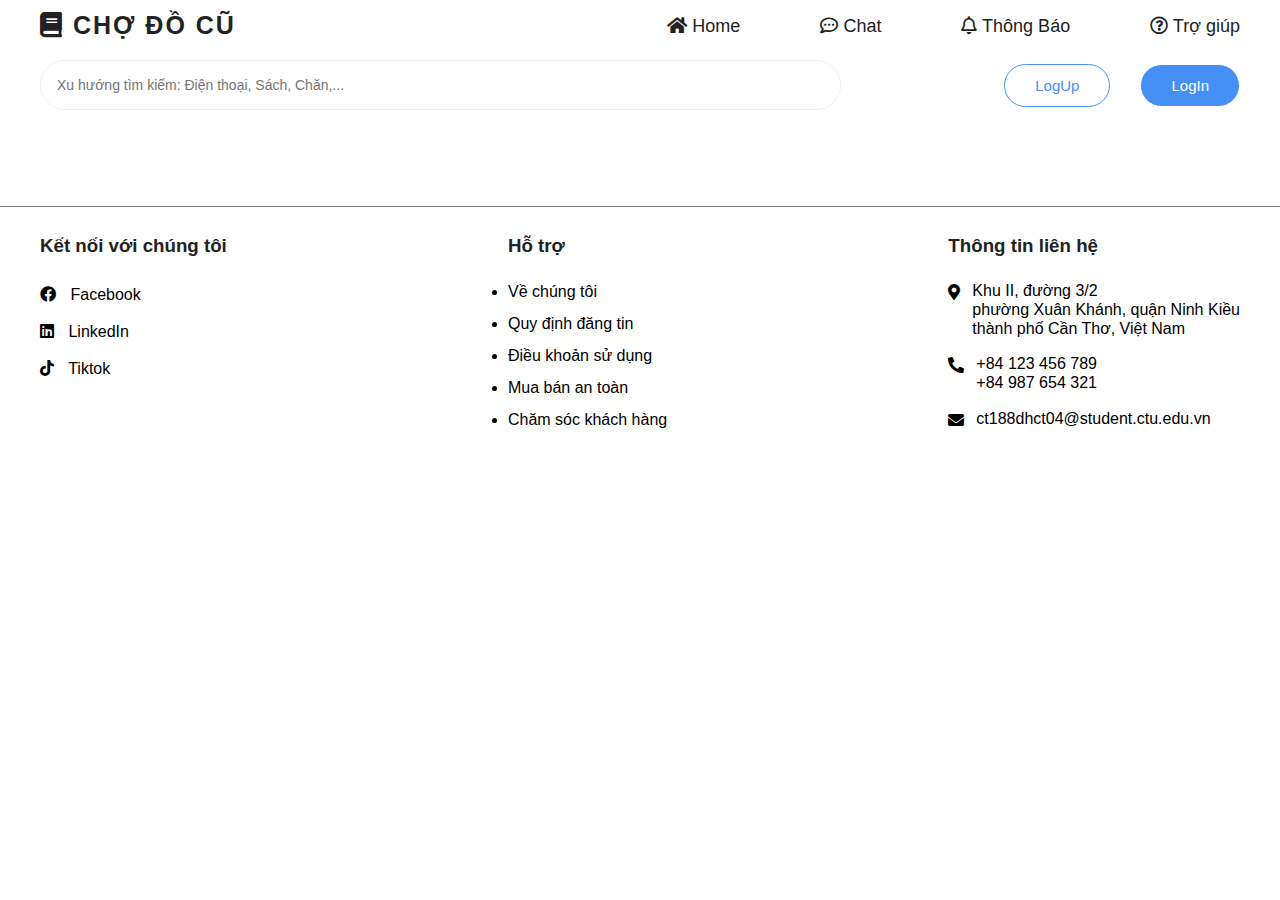
==== chitietsanpham.html @ 9e8935d1 "form dang nhap" ====
<!DOCTYPE html>
<html lang="en">
  <head>
    <meta charset="UTF-8" />
    <meta http-equiv="X-UA-Compatible" content="IE=edge" />
    <meta name="viewport" content="width=device-width, initial-scale=1.0" />
    <link rel="stylesheet" href="./css/home.css" />
    <link rel="stylesheet" href="./css/chitietsanpham.css" />
    <link rel="stylesheet" href="./css/variable.css" />
    <link rel="stylesheet" href="./css/grid.css" />
    <link rel="stylesheet" href="./css/responsive.css" />
    <link
      rel="stylesheet"
      href="https://cdnjs.cloudflare.com/ajax/libs/font-awesome/5.15.1/css/all.min.css"
    />
    <link rel="preconnect" href="https://fonts.googleapis.com" />
    <link rel="preconnect" href="https://fonts.gstatic.com" crossorigin />
    <link
      href="https://fonts.googleapis.com/css2?family=Grand+Hotel&display=swap"
      rel="stylesheet"
    />
    <title>Chợ đồ cũ</title>
  </head>
  <body>
    <header class="header">
      <div class="container">
        <div class="header__container">
          <!-- NAVBAR -->
          <div class="header__navbar">
            <div class="logo">
              <a href="#" class="logo-link">
                <span>
                  <i class="fas fa-book"></i>
                  CHỢ ĐỒ CŨ
                </span>
              </a>
            </div>

            <ul class="navbar__list">
              <li class="navbar__item">
                <a href="#" class="navbar__item-link">
                  <i class="fas fa-home"></i>
                  Home
                </a>
              </li>
              <li class="navbar__item">
                <a href="#" class="navbar__item-link">
                  <i class="far fa-comment-dots"></i>
                  Chat
                </a>
              </li>
              <li class="navbar__item">
                <a href="#" class="navbar__item-link">
                  <i class="far fa-bell"></i>
                  Thông Báo
                </a>
              </li>
              <li class="navbar__item">
                <a href="#" class="navbar__item-link">
                  <i class="far fa-question-circle"></i>
                  Trợ giúp
                </a>
              </li>
            </ul>
          </div>

          <!--  SEARCH  -->
          <div class="header__search">
            <div class="search-wrapper">
              <input
                class="search-input"
                type="text"
                placeholder="Xu hướng tìm kiếm: Điện thoại, Sách, Chăn,..."
              />

              <div class="search-content">
                <i class="fas fa-search"></i>
                <p></p>
              </div>
              <div class="search-icon">
                <i class="fas fa-search"></i>
                <span>Tìm kiếm</span>
              </div>
            </div>

            <div class="log-in">
              <div class="logo-mobile">
                <a href="#" class="logo-link logo-link-mobile">
                  <span>
                    <i class="fas fa-book"></i>
                    CHỢ <br />
                    ĐỒ CŨ
                  </span>
                </a>
              </div>
              <div class="search-btn-mobile">
                <i class="fas fa-search"></i>
              </div>
              <a href="#" class="sign-up">LogUp</a>
              <a href="#" class="sign-in">LogIn</a>
            </div>
          </div>
        </div>
      </div>
    </header>

    <div class="main">
      <div class="container">
        <div class="main__container">
          <div class="details">
            <div class="details-img">
              <img src="./img/asus3.jpg" alt="" />
            </div>
            <div class="details-infor">
              <div class="details-name"></div>
            </div>
          </div>
        </div>
      </div>
    </div>

    <footer class="footer">
      <div class="container">
        <div class="footer-container">
          <div class="footer-follow">
            <h3>Kết nối với chúng tôi</h3>
            <ul class="follow-list">
              <li class="follow-item">
                <i class="fab fa-facebook"></i>
                <span class="follow-item-span">Facebook</span>
              </li>
              <li class="follow-item">
                <i class="fab fa-linkedin"></i>
                <span class="follow-item-span">LinkedIn</span>
              </li>
              <li class="follow-item">
                <i class="fab fa-tiktok"></i>
                <span class="follow-item-span">Tiktok</span>
              </li>
            </ul>
          </div>

          <div class="footer-support">
            <h3>Hỗ trợ</h3>
            <ul class="support-list">
              <li class="support-item">Về chúng tôi</li>
              <li class="support-item">Quy định đăng tin</li>
              <li class="support-item">Điều khoản sử dụng</li>
              <li class="support-item">Mua bán an toàn</li>
              <li class="support-item">Chăm sóc khách hàng</li>
            </ul>
          </div>

          <div class="footer-contact">
            <h3>Thông tin liên hệ</h3>
            <div class="contact-address">
              <i class="contact-icon fas fa-map-marker-alt"></i>
              <p>
                Khu II, đường 3/2 <br />
                phường Xuân Khánh, quận Ninh Kiều <br />
                thành phố Cần Thơ, Việt Nam
              </p>
            </div>
            <div class="contact-phone">
              <i class="contact-icon fas fa-phone-alt"></i>
              <p>
                +84 123 456 789<br />
                +84 987 654 321
              </p>
            </div>
            <div class="contact-mail">
              <i class="contact-icon fas fa-envelope"></i>
              <p>ct188dhct04@student.ctu.edu.vn</p>
            </div>
          </div>
        </div>
      </div>
    </footer>
  </body>
  <script src="./js/main.js" type="text/javascript"></script>
</html>
---- css/home.css ----
/* global */
* {
  box-sizing: inherit;
}

html {
  box-sizing: border-box;
  font-family: "Lato", sans-serif;
  scroll-behavior: smooth;
}

body {
  margin: 0px;
  line-height: 1;
  font-size: 16px;
  font-family: "Lato", sans-serif;
}

.container {
  width: 1200px;
  max-width: 100%;
  margin: 0 auto;
}

ul {
  list-style: none;
  padding-left: 0;
  margin: 0;
}

a {
  text-decoration: none;
}

p {
  margin: 0;
}

/* HEADER */
.header {
  box-shadow: 0 4px 12px 0 rgb(0 0 0 / 5%) s;
}

.header__navbar {
  display: flex;
  align-items: center;
}

.logo {
  flex: 1;
  display: flex;
  justify-content: flex-start;
  align-items: center;
  padding: 10px 0;
}

.logo-link {
  color: var(--text-color);
  font-size: 25px;
  font-weight: 600;
  line-height: 1.2;
  /* font-family: "Grand Hotel", cursive; */
}

.logo-link span {
  letter-spacing: 2px;
  width: 100%;
}

.navbar__list {
  flex: 3;
  display: flex;
  justify-content: flex-end;
  align-content: center;
  gap: 0 80px;
}

.navbar__item {
  font-size: 18px;
  font-weight: 300;
  padding: 12px 0;
  color: var(--text-color);
}

.navbar__item-link {
  /* color: var(--white-color); */
  color: var(--text-color);
}

.navbar__item:nth-child(3) {
  position: relative;
}

.navbar__item:nth-child(3):hover .home-cart-list {
  display: block;
}
/* giỏ hàng */
.home-cart-list {
  position: absolute;
  top: 100%;
  right: 0;
  z-index: 2;
  background-color: var(--white-color);
  border-top: 1px solid rgba(0, 0, 0, 0.1);
  border-radius: 2px;
  box-shadow: rgba(0, 0, 0, 0.5) 0px 2px 2px;
  width: 450px;
  height: fit-content;
  max-height: 300px;
  display: none;
  transform-origin: calc(100% - 20px) top;
  animation: growth2 ease-in 0.3s;
  overflow-y: auto;
}

.home-cart-item {
  display: flex;
  padding: 6px 12px;
  height: 70px;
}

.home-cart-img {
  width: 45px;
  height: 45px;
  object-fit: contain;
  border: 1px solid rgba(0, 0, 0, 0.2);
}

.home-cart-infor {
  flex: 1;
  display: flex;
  justify-content: space-between;
  align-items: center;
}

.home-cart-name {
  font-size: 14px;
  font-weight: 400;
  line-height: 20px;
  padding: 4px 8px 0 12px;
  margin-bottom: auto;
  display: -webkit-box;
  overflow: hidden;
  text-overflow: ellipsis;
  -webkit-line-clamp: 2;
  -webkit-box-orient: vertical;
}

.home-cart-wrap {
  display: flex;
  flex-direction: column;
}

.home-cart-price {
  font-size: 14px;
  font-weight: 400;
  color: #ee4d2d;
}

.home-cart-delete {
  margin-top: 8px;
  font-size: 12px;
  background-color: #ccc;
  padding: 4px;
  border-radius: 100rem;
  width: 30px;
  align-self: flex-end;
}

.header__search {
  display: flex;
  align-items: center;
  padding: 10px 0;
}

.search-wrapper {
  position: relative;
  flex: 2;
  display: flex;
  align-items: center;
  background-color: var(--white-color);
  border-radius: 100rem;
  height: 50px;
  border: 1px solid #eee;
}

.search-input {
  flex: 1;
  height: 100%;
  font-size: 14px;
  border: none;
  border-radius: 100rem;
  outline: none;
  padding: 0 16px;
  color: var(--text-color);
}

.search-input:focus {
  border: 1px solid #ee4e2e;
}

.search-icon {
  width: 110px;
  padding: 10px;
  margin-right: 6px;
  text-align: center;
  background-color: var(--search-color);
  color: var(--white-color);
  border-radius: 100rem;
  display: none;
}

.search-icon:hover {
  cursor: pointer;
}

.logo-mobile {
  margin-right: auto;
  display: none;
}

.logo-link-mobile {
  font-size: 18px;
}

.search-btn-mobile {
  /*MOBILE*/
  font-size: 20px;
  padding: 0 12px;
  height: 40px;
  color: var(--gray-color);
  border-radius: 8px;
  display: flex;
  justify-content: center;
  align-items: center;
  display: none;
}

.search-content {
  position: absolute;
  top: calc(100% + 10px);
  left: 0;
  height: 80%;
  width: 100%;
  border-radius: 100rem;
  border: 1px solid rgb(0 0 0 / 9%);
  background-color: var(--white-color);
  color: rgba(0, 0, 0, 0.54);
  display: flex;
  align-items: center;
  padding-left: 12px;
  animation: growth linear 0.1s;
  display: none;
}

.search-content-mobile {
  height: 80%;
  width: 100%;
  border-radius: 100rem;
  border: 1px solid rgb(0 0 0 / 9%);
  background-color: var(--white-color);
  color: rgba(0, 0, 0, 0.54);
  display: flex;
  align-items: center;
  padding-left: 12px;
  animation: growth linear 0.1s;
}

.search-content i {
  padding-right: 12px;
}

.search-content p {
  font-size: 15px;
  line-height: 30px;
  display: -webkit-box;
  -webkit-line-clamp: 1;
  -webkit-box-orient: vertical;
  overflow: hidden;
  text-overflow: ellipsis;
  word-break: break-all;
}

.log-in {
  flex: 1;
  display: flex;
  justify-content: flex-end;
  align-items: center;
  gap: 0 30px;
  font-size: 15px;
  font-weight: 500;
}

.sign-in {
  padding: 13px 30px;
  border-radius: 100rem;
  color: var(--white-color);
  background-color: #458ff6;
  border: 1px solid;
  box-shadow: 1px 1px 2px rgba(255, 255, 255, 0.438);
}

.sign-up {
  color: #458ff6;
  background-color: var(--white-color);
  border: 1px solid;
  padding: 13px 30px;
  border-radius: 100rem;
  box-shadow: 1px 1px 2px rgba(255, 255, 255, 0.438);
}

/* MAIN */
.main {
  padding-top: 35px;
}

.category-list {
  list-style: none;
  display: grid;
  grid-template-columns: repeat(8, 1fr);
  gap: 0 40px;
  margin-bottom: 20px;
}

.category-item {
  background-color: #f0f4f7;
  border-radius: 10px;
}

.category-item-link {
  display: flex;
  flex-direction: column;
  justify-content: space-around;
  align-items: center;
}

.category-item-icon {
  font-size: 30px;
  display: block;
  margin-bottom: 25px;
  padding-top: 20px;
  color: #9ba7bb;
}

.category-item-name {
  color: var(--gray-darkest-color);
  padding-bottom: 20px;
  text-align: center;
}

.category-item:hover {
  background-color: #5457d3;
}

.category-item-link:hover .category-item-icon,
.category-item-link:hover .category-item-name {
  color: var(--white-color);
  transition: 0.05s linear;
}

.product-item {
  display: flex;
  flex-direction: column;
  color: var(--text-color);
  margin-bottom: 20px;
  padding: 12px 0;
  -webkit-tap-highlight-color: transparent;
  transition: transform linear 0.2s;
}

.product-item:hover {
  box-shadow: 0 1px 7px 0 rgba(0 0 0 / 30%);
  transform: translateY(-5px);
}

.product-img {
  width: 100%;
  height: 213px;
  object-fit: cover;
  border-radius: 14px;
}

.product-content {
  flex: 1;
  display: flex;
  flex-direction: column;
  margin-top: 20px;
}

.product-name {
  margin-bottom: 16px;
  line-height: 1.5;
  display: -webkit-box;
  -webkit-box-orient: vertical;
  -webkit-line-clamp: 3;
  overflow: hidden;
  white-space: wrap;
  text-overflow: ellipsis;
}

.product-price {
  font-size: 20px;
  color: var(--primary-color);
  font-weight: 600;
  margin: auto 0 12px;
}

.product-location {
  font-size: 12px;
  color: var(--gray-color);
  margin-bottom: 16px;
}

.product-location i {
  margin-right: 2px;
}

.product-buy {
  padding: 8px 0;
  width: 130px;
  border: none;
  outline: none;
  background-color: #ee4e2e;
  border-radius: 2px;
  cursor: pointer;
}

.main-pagination {
  margin-top: 35px;
  display: flex;
  justify-content: center;
  align-items: center;
  gap: 0 50px;
}

.pagination-link {
  color: var(--gray-darkest-color);
  padding: 8px 20px;
  font-size: 18px;
}

.pagination-link--active {
  background-color: #4cb050;
  color: var(--white-color);
}

/* FOOTER */
.footer {
  margin-top: 35px;
  padding: 30px 0 50px;
  border-top: 1px solid #00000080;
}

.footer-container {
  display: flex;
  justify-content: space-between;
}

.footer-container h3 {
  color: var(--text-color);
  margin: 0 0 20px 0;
}

.follow-item {
  padding: 10px 0;
  width: fit-content;
  user-select: none;
}

.follow-item:hover .follow-item-span {
  color: #ee4d2d;
  cursor: pointer;
  -webkit-tap-highlight-color: transparent;
}

.follow-item i {
  padding-right: 10px;
}

.support-item {
  padding: 8px 0;
  list-style: disc;
}

.contact-icon {
  padding-right: 12px;
}

.contact-address,
.contact-phone,
.contact-mail {
  padding: 8px 0;
  display: flex;
}

.contact-address p,
.contact-phone p,
.contact-mail p {
  line-height: 1.2;
  transform: translateY(-3px);
}
---- css/variable.css ----
:root {
  --white-color: #fff;
  --text-color: #222;
  --gray-color: #707070;
  --gray-darkest-color: #202336;
  --primary-color: #fb8f1d;
  --search-color: #22c58b;
}

@keyframes growth {
  from {
    opacity: 0;
    top: 90%;
  }

  to {
    opacity: 1;
    top: calc(100% + 10px);
  }
}

@keyframes growth2 {
  from {
    opacity: 0;
    transform: scale(0);
  }

  to {
    opacity: 1;
    transform: scale(1);
  }
}
---- css/responsive.css ----
/* PC */
@media (min-width: 1024px) and (max-width: 1239px) {
  /* home */
  .container {
    width: 984px;
    max-width: 100%;
    margin: 0 auto;
  }
}

/* TABLET  */
@media (min-width: 740px) and (max-width: 1023px) {
  /* home */
  body {
    font-size: 14px;
  }

  .container {
    width: 694px;
    max-width: 100%;
    margin: 0 auto;
  }

  .logo-link span {
    font-size: 20px;
  }

  .navbar__list {
    gap: 0 30px;
  }

  .navbar__item {
    font-size: 16px;
  }

  .sign-in {
    font-size: 12px;
    padding: 10px 20px;
  }

  .sign-up {
    font-size: 12px;
    padding: 10px 20px;
  }

  .main {
    padding-top: 0;
  }

  .category-list {
    display: none;
  }

  .product-img {
    height: 167px;
  }

  .main-pagination {
    gap: 0 20px;
  }

  /* danh mục */
  .menu {
    width: 100%;
    border: 1px solid rgb(0, 0, 0, 0.1);
  }

  .menu-name {
    display: none;
  }

  .menu-list {
    display: flex;
    justify-content: space-evenly;
  }

  .product-result {
    padding-top: 30px;
  }

  /* giỏ hàng */
  .note-list {
    margin-bottom: 12px;
    gap: 0 39px;
  }

  .note-item {
    font-size: 16px;
  }

  .cart-item {
    height: 95px;
  }

  .cart-img {
    width: 70px;
    height: 70px;
  }

  .cart-name {
    padding-top: 22px;
    font-size: 14px;
  }

  .cart-price,
  .cart-sum-price,
  .cart-delete,
  .cart-quanlity {
    font-size: 15px;
  }

  .cart-change,
  .cart-quanlity {
    height: 25px;
    width: 30px;
  }

  .footer {
    margin-top: 28px;
  }

  .footer.cart {
    margin-bottom: 40px;
  }
}

/*  MOBILE  */
@media (max-width: 739px) {
  /* home */
  .main {
    padding: 0 8px;
  }

  .header__container {
    padding: 0 12px;
  }

  .logo {
    display: none;
  }

  .logo-mobile {
    display: block;
  }

  .navbar__list {
    position: fixed;
    bottom: 0;
    right: 0;
    left: 0;
    background-color: var(--white-color);
    gap: 10px;
    box-shadow: 0 0 4px 0px rgb(0 0 0 / 50%);
  }

  .navbar__item {
    flex: 1;
    height: 50px;
    padding: 0;
  }

  .navbar__item:nth-child(2) {
    display: none;
  }

  .navbar__item-link {
    display: flex;
    flex-direction: column;
    justify-content: center;
    align-items: center;
    font-size: 15px;
    height: 100%;
    -webkit-tap-highlight-color: transparent;
  }

  .search-wrapper {
    display: none;
  }

  .category-list {
    display: none;
  }

  .header-bars {
    display: block;
  }

  .search-btn-mobile {
    display: flex;
  }

  .sign-in {
    padding: 12px 15px;
    border-radius: 5px;
  }

  .sign-up {
    display: none;
  }

  .product-img {
    height: 271px;
  }

  .main-pagination {
    display: none;
  }

  .footer {
    margin-bottom: 53px;
    padding-bottom: 15px;
  }

  .footer-container {
    flex-direction: column;
    padding: 0 20px;
    gap: 20px 0;
  }

  .footer-container h3 {
    margin-bottom: 8px;
  }

  .support-item {
    list-style: none;
  }

  /* danh mục */
  .menu {
    width: 100%;
    border: 1px solid rgb(0, 0, 0, 0.1);
  }

  .menu-name {
    display: none;
  }

  .menu-list {
    display: flex;
    justify-content: space-evenly;
  }

  .product-result {
    padding-top: 15px;
  }

  .product-list {
    padding: 0 8px;
  }

  /* giỏ hàng */
  .note-list {
    display: none;
  }

  .cart-title-mobile {
    text-align: center;
    padding: 12px 0 20px 0;
  }

  .cart-title-mobile span {
    font-size: 20px;
    font-weight: bold;
    color: var(--gray-darkest-color);
  }

  .cart-item {
    flex-direction: column;
    padding: 0;
  }

  .cart-img {
    width: 60px;
    height: 60px;
  }

  .cart-name {
    padding-top: 12px;
    font-size: 14px;
  }

  .cart-content {
    width: 100%;
  }

  .cart-price,
  .cart-sum-price,
  .cart-delete {
    font-size: 14px;
  }

  .cart-change,
  .cart-quanlity {
    height: 25px;
    width: 30px;
  }

  .cart-delete {
    display: none;
  }

  .cart-total {
    padding: 0 20px;
    height: 90px;
    text-align: center;
  }

  .cart-total-title {
    display: block;
    margin-bottom: 8px;
  }

  .footer.cart {
    margin-bottom: 85px;
  }
}
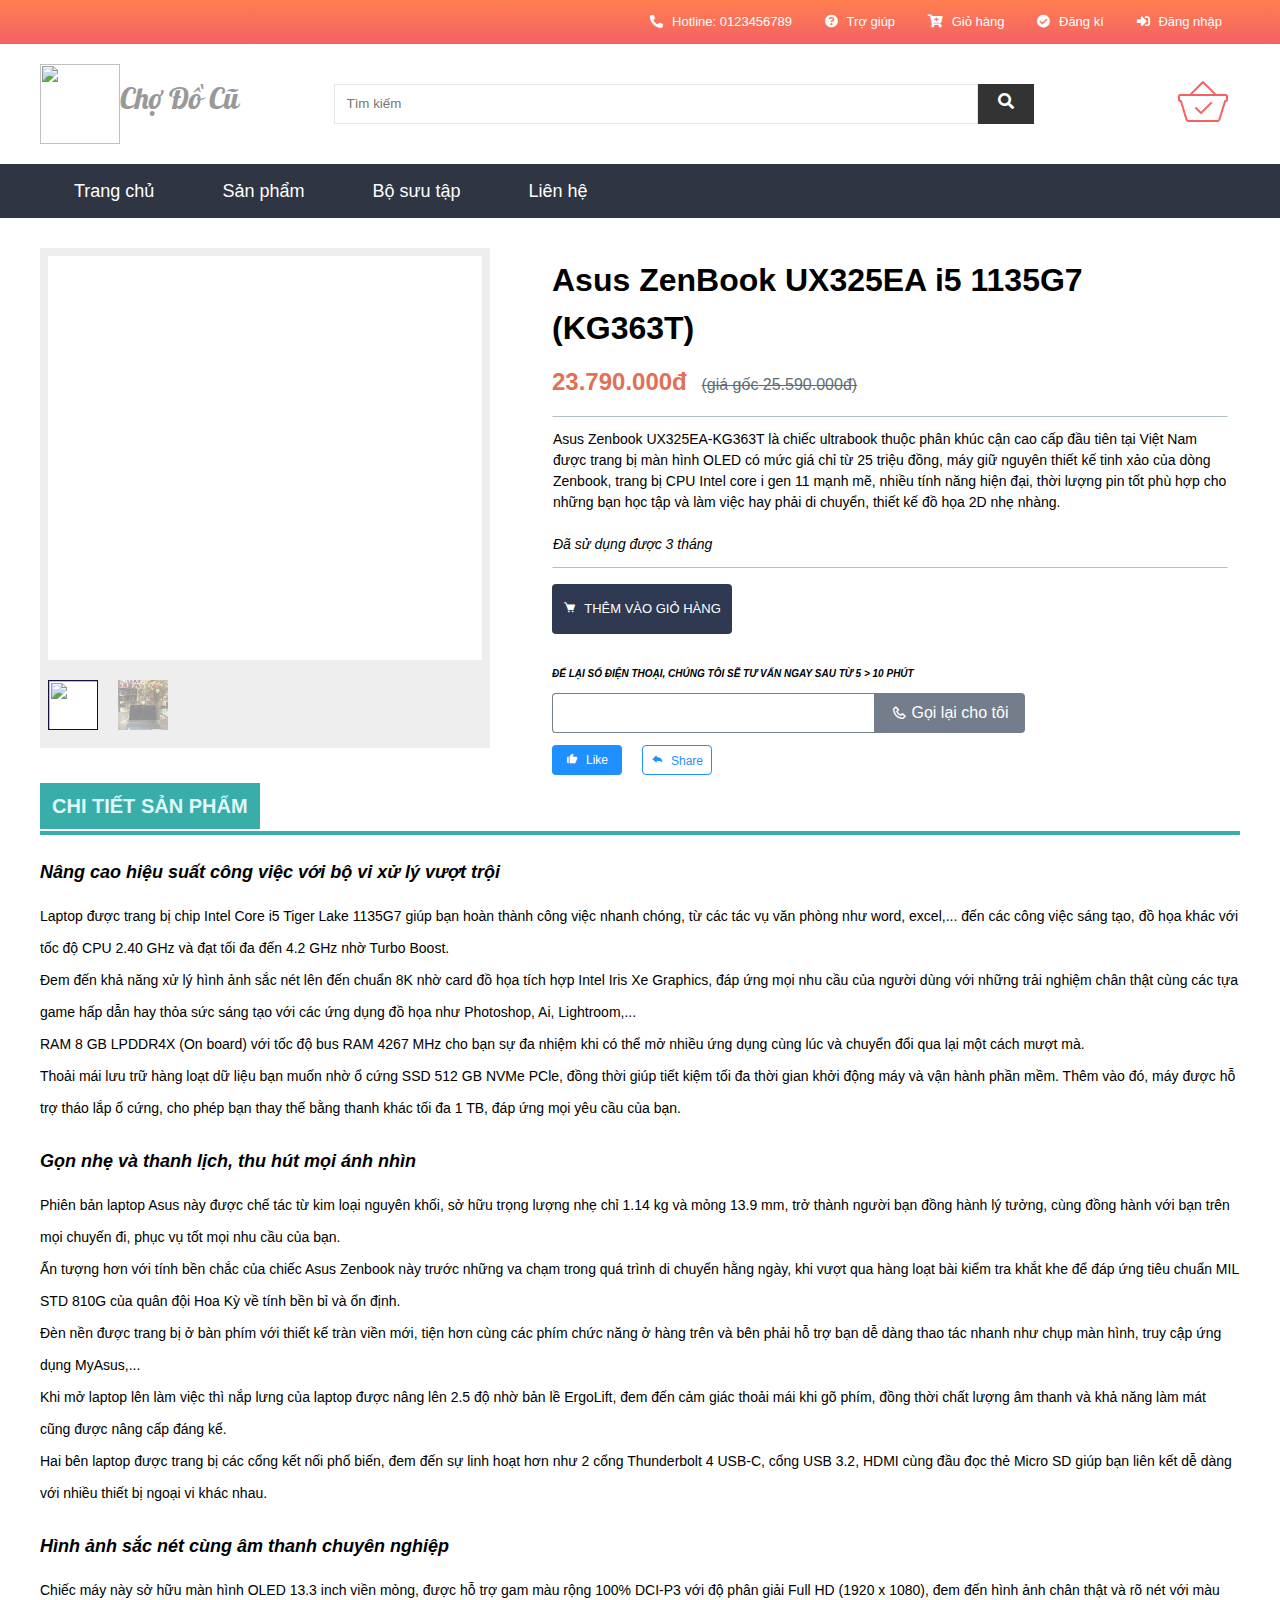
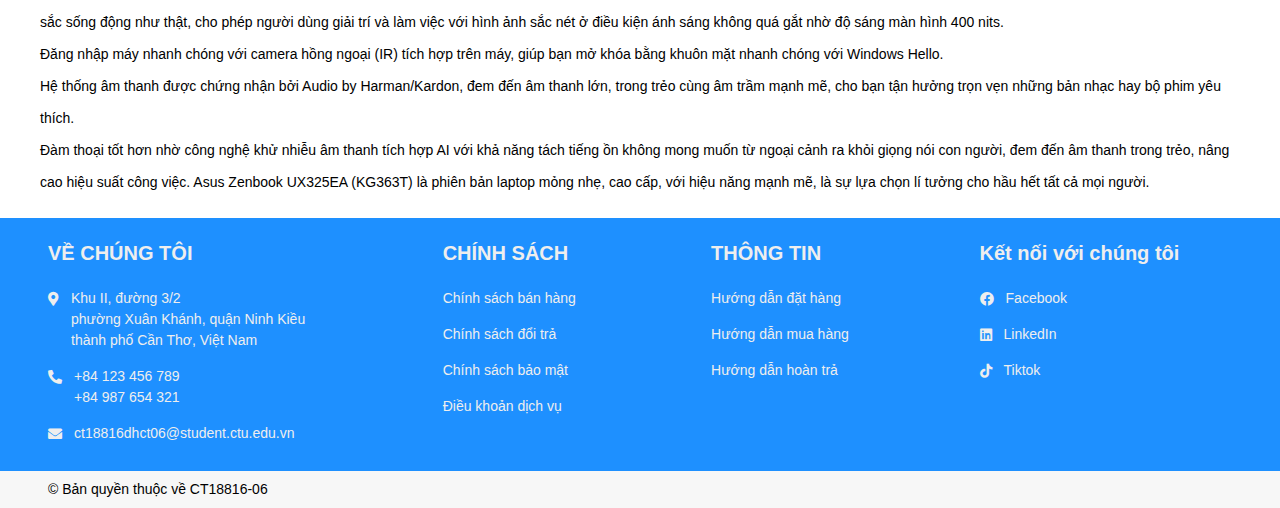
==== commit 5f3a6492: "update" ====
--- a/chitietsanpham.html
+++ b/chitietsanpham.html
@@ -1,181 +1,379 @@
 <!DOCTYPE html>
 <html lang="en">
-  <head>
-    <meta charset="UTF-8" />
-    <meta http-equiv="X-UA-Compatible" content="IE=edge" />
-    <meta name="viewport" content="width=device-width, initial-scale=1.0" />
-    <link rel="stylesheet" href="./css/home.css" />
-    <link rel="stylesheet" href="./css/chitietsanpham.css" />
-    <link rel="stylesheet" href="./css/variable.css" />
-    <link rel="stylesheet" href="./css/grid.css" />
-    <link rel="stylesheet" href="./css/responsive.css" />
-    <link
-      rel="stylesheet"
-      href="https://cdnjs.cloudflare.com/ajax/libs/font-awesome/5.15.1/css/all.min.css"
-    />
-    <link rel="preconnect" href="https://fonts.googleapis.com" />
-    <link rel="preconnect" href="https://fonts.gstatic.com" crossorigin />
-    <link
-      href="https://fonts.googleapis.com/css2?family=Grand+Hotel&display=swap"
-      rel="stylesheet"
-    />
-    <title>Chợ đồ cũ</title>
-  </head>
-  <body>
-    <header class="header">
-      <div class="container">
-        <div class="header__container">
-          <!-- NAVBAR -->
-          <div class="header__navbar">
-            <div class="logo">
-              <a href="#" class="logo-link">
-                <span>
-                  <i class="fas fa-book"></i>
-                  CHỢ ĐỒ CŨ
-                </span>
-              </a>
+    <head>
+        <meta charset="UTF-8" />
+        <meta http-equiv="X-UA-Compatible" content="IE=edge" />
+        <meta name="viewport" content="width=device-width, initial-scale=1.0" />
+        <!-- font -->
+        <link
+            rel="stylesheet"
+            href="https://cdnjs.cloudflare.com/ajax/libs/font-awesome/5.15.1/css/all.min.css"
+        />
+        <link rel="preconnect" href="https://fonts.googleapis.com" />
+        <link rel="preconnect" href="https://fonts.gstatic.com" crossorigin />
+        <link rel="preconnect" href="https://fonts.googleapis.com" />
+        <link rel="preconnect" href="https://fonts.gstatic.com" crossorigin />
+        <link
+            href="https://unpkg.com/boxicons@2.1.1/css/boxicons.min.css"
+            rel="stylesheet"
+        />
+        <link
+            href="https://fonts.googleapis.com/css2?family=Lobster&display=swap"
+            rel="stylesheet"
+        />
+
+        <link rel="stylesheet" href="./css/home.css" />
+        <link rel="stylesheet" href="./css/chitietsanpham.css" />
+        <link rel="stylesheet" href="./css/variable.css" />
+        <link rel="stylesheet" href="./css/responsive.css" />
+        <title>HOME</title>
+    </head>
+    <body>
+        <div class="app">
+            <div class="dropdowns">
+                <div class="dropdow-overlay"></div>
+
+                <div class="dropdow-body">
+                    <div class="dropdowns-form">
+                        <i class="far fa-user"></i>
+                        <div>
+                            <a href="./dangnhap.html">Đăng nhập</a>
+                            <a href="./dangki.html">Đăng kí</a>
+                        </div>
+                    </div>
+                    <div class="dropdowns-list">
+                        <a href="./home.html" class="dropdowns-item"
+                            >Trang chủ</a
+                        >
+                        <a href="#!" class="dropdowns-item">Sản phẩm</a>
+                        <a href="#!" class="dropdowns-item">Bộ sưu tập</a>
+                        <a href="#footer_id" class="dropdowns-item">Liên hệ</a>
+                    </div>
+
+                    <div class="dropdowns-footer">
+                        <div class="dropdowns-footer-item">
+                            <i class="fas fa-phone"></i>
+                            <span>Gọi điện</span>
+                        </div>
+                        <div class="dropdowns-footer-item">
+                            <i class="fab fa-facebook-messenger"></i>
+                            <span>Nhắn tin</span>
+                        </div>
+                    </div>
+                </div>
             </div>
 
-            <ul class="navbar__list">
-              <li class="navbar__item">
-                <a href="#" class="navbar__item-link">
-                  <i class="fas fa-home"></i>
-                  Home
-                </a>
-              </li>
-              <li class="navbar__item">
-                <a href="#" class="navbar__item-link">
-                  <i class="far fa-comment-dots"></i>
-                  Chat
-                </a>
-              </li>
-              <li class="navbar__item">
-                <a href="#" class="navbar__item-link">
-                  <i class="far fa-bell"></i>
-                  Thông Báo
-                </a>
-              </li>
-              <li class="navbar__item">
-                <a href="#" class="navbar__item-link">
-                  <i class="far fa-question-circle"></i>
-                  Trợ giúp
-                </a>
-              </li>
-            </ul>
-          </div>
-
-          <!--  SEARCH  -->
-          <div class="header__search">
-            <div class="search-wrapper">
-              <input
-                class="search-input"
-                type="text"
-                placeholder="Xu hướng tìm kiếm: Điện thoại, Sách, Chăn,..."
-              />
-
-              <div class="search-content">
-                <i class="fas fa-search"></i>
-                <p></p>
-              </div>
-              <div class="search-icon">
-                <i class="fas fa-search"></i>
-                <span>Tìm kiếm</span>
-              </div>
+            <header class="header">
+                <div class="navbar">
+                    <div class="container">
+                        <div class="menu-mobile-icon">
+                            <span></span>
+                            <span></span>
+                            <span></span>
+                        </div>
+                        <div class="navbar-content">
+                            <a href="" class="navbar-item">
+                                <i class="fas fa-phone-alt"></i>
+                                <span> Hotline: 0123456789 </span>
+                            </a>
+                            <a href="" class="navbar-item">
+                                <i class="fas fa-question-circle"></i>
+                                <span>Trợ giúp</span>
+                            </a>
+                            <a href="./giohang.html" class="navbar-item">
+                                <i class="fas fa-cart-plus"></i>
+                                <span>Giỏ hàng</span>
+                            </a>
+                            <a href="./dangki.html" class="navbar-item">
+                                <i class="fas fa-check-circle"></i>
+                                <span>Đăng kí</span>
+                            </a>
+                            <a href="./dangnhap.html" class="navbar-item">
+                                <i class="fas fa-sign-in-alt"></i>
+                                <span>Đăng nhập</span>
+                            </a>
+                        </div>
+                    </div>
+                </div>
+                <div class="container">
+                    <div class="search">
+                        <a href="home.html" class="logo">
+                            <img src="./img/logo.jpg" alt="" />
+                            <span>Chợ Đồ Cũ</span>
+                        </a>
+                        <div class="search-content">
+                            <input type="text" placeholder="Tìm kiếm" />
+                            <a href="home.html" class="search-icon">
+                                <i class="fas fa-search"></i>
+                            </a>
+                        </div>
+                        <a href="./giohang.html" class="cart"> </a>
+                    </div>
+                </div>
+            </header>
+
+            <div class="main">
+                <div class="main-header">
+                    <div class="container">
+                        <div class="main-header-list">
+                            <a href="./home.html" class="main-header-item"
+                                >Trang chủ</a
+                            >
+                            <a href="#" class="main-header-item">Sản phẩm </a>
+                            <a href="#" class="main-header-item">Bộ sưu tập</a>
+                            <a href="#footer_id" class="main-header-item"
+                                >Liên hệ</a
+                            >
+                        </div>
+                    </div>
+                </div>
+
+                <div class="container">
+                    <div class="card">
+                        <div class="img">
+                            <div class="img-main"></div>
+                            <div class="img-bottom">
+                                <img
+                                    class="bor-op"
+                                    src="./img/asus1.jpg"
+                                    alt=""
+                                />
+                                <img src="./img/chitiet.jpg" alt="" />
+                            </div>
+                        </div>
+
+                        <div class="content">
+                            <h2 class="title">
+                                Asus ZenBook UX325EA i5 1135G7 (KG363T)
+                            </h2>
+                            <span class="price"
+                                >23.790.000đ
+                                <span>(giá gốc 25.590.000đ)</span>
+                            </span>
+                            <p class="in4">
+                                Asus Zenbook UX325EA-KG363T là chiếc ultrabook
+                                thuộc phân khúc cận cao cấp đầu tiên tại Việt
+                                Nam được trang bị màn hình OLED có mức giá chỉ
+                                từ 25 triệu đồng, máy giữ nguyên thiết kế tinh
+                                xảo của dòng Zenbook, trang bị CPU Intel core i
+                                gen 11 mạnh mẽ, nhiều tính năng hiện đại, thời
+                                lượng pin tốt phù hợp cho những bạn học tập và
+                                làm việc hay phải di chuyển, thiết kế đồ họa 2D
+                                nhẹ nhàng. <br />
+                                <br /><i> Đã sử dụng được 3 tháng</i>
+                            </p>
+                            <button class="buy">
+                                <i class="bx bxs-cart"></i>
+                                Thêm vào giỏ hàng
+                            </button>
+                            <span class="contact-paragraph"
+                                >ĐỂ LẠI SỐ ĐIỆN THOẠI, CHÚNG TÔI SẼ TƯ VẤN NGAY
+                                SAU TỪ 5 > 10 PHÚT</span
+                            >
+                            <div class="phone">
+                                <input type="text" />
+                                <div>
+                                    <i class="bx bx-phone"></i>Gọi lại cho tôi
+                                </div>
+                            </div>
+                            <div class="like-share">
+                                <div class="like">
+                                    <i class="bx bxs-like"></i>Like
+                                </div>
+                                <div class="share">
+                                    <i class="bx bxs-share"></i>Share
+                                </div>
+                            </div>
+                        </div>
+                    </div>
+
+                    <div class="detail">
+                        <div class="detail-title">
+                            <h1>CHI TIẾT SẢN PHẨM</h1>
+                        </div>
+                        <div class="detail-content">
+                            <span
+                                >Nâng cao hiệu suất công việc với bộ vi xử lý
+                                vượt trội</span
+                            >
+                            <p>
+                                Laptop được trang bị chip Intel Core i5 Tiger
+                                Lake 1135G7 giúp bạn hoàn thành công việc nhanh
+                                chóng, từ các tác vụ văn phòng như word,
+                                excel,... đến các công việc sáng tạo, đồ họa
+                                khác với tốc độ CPU 2.40 GHz và đạt tối đa đến
+                                4.2 GHz nhờ Turbo Boost. <br />
+                                Đem đến khả năng xử lý hình ảnh sắc nét lên đến
+                                chuẩn 8K nhờ card đồ họa tích hợp Intel Iris Xe
+                                Graphics, đáp ứng mọi nhu cầu của người dùng với
+                                những trải nghiệm chân thật cùng các tựa game
+                                hấp dẫn hay thỏa sức sáng tạo với các ứng dụng
+                                đồ họa như Photoshop, Ai, Lightroom,... <br />
+                                RAM 8 GB LPDDR4X (On board) với tốc độ bus RAM
+                                4267 MHz cho bạn sự đa nhiệm khi có thể mở nhiều
+                                ứng dụng cùng lúc và chuyển đổi qua lại một cách
+                                mượt mà. <br />
+                                Thoải mái lưu trữ hàng loạt dữ liệu bạn muốn nhờ
+                                ổ cứng SSD 512 GB NVMe PCle, đồng thời giúp tiết
+                                kiệm tối đa thời gian khởi động máy và vận hành
+                                phần mềm. Thêm vào đó, máy được hỗ trợ tháo lắp
+                                ổ cứng, cho phép bạn thay thế bằng thanh khác
+                                tối đa 1 TB, đáp ứng mọi yêu cầu của bạn.
+                            </p>
+                        </div>
+                        <div class="detail-content">
+                            <span
+                                >Gọn nhẹ và thanh lịch, thu hút mọi ánh
+                                nhìn</span
+                            >
+                            <p>
+                                Phiên bản laptop Asus này được chế tác từ kim
+                                loại nguyên khối, sở hữu trọng lượng nhẹ chỉ
+                                1.14 kg và mỏng 13.9 mm, trở thành người bạn
+                                đồng hành lý tưởng, cùng đồng hành với bạn trên
+                                mọi chuyến đi, phục vụ tốt mọi nhu cầu của bạn.
+                                <br />
+                                Ấn tượng hơn với tính bền chắc của chiếc Asus
+                                Zenbook này trước những va chạm trong quá trình
+                                di chuyển hằng ngày, khi vượt qua hàng loạt bài
+                                kiểm tra khắt khe để đáp ứng tiêu chuẩn MIL STD
+                                810G của quân đội Hoa Kỳ về tính bền bỉ và ổn
+                                định. <br />
+                                Đèn nền được trang bị ở bàn phím với thiết kế
+                                tràn viền mới, tiện hơn cùng các phím chức năng
+                                ở hàng trên và bên phải hỗ trợ bạn dễ dàng thao
+                                tác nhanh như chụp màn hình, truy cập ứng dụng
+                                MyAsus,... <br />
+                                Khi mở laptop lên làm việc thì nắp lưng của
+                                laptop được nâng lên 2.5 độ nhờ bản lề ErgoLift,
+                                đem đến cảm giác thoải mái khi gõ phím, đồng
+                                thời chất lượng âm thanh và khả năng làm mát
+                                cũng được nâng cấp đáng kể. <br />
+                                Hai bên laptop được trang bị các cổng kết nối
+                                phổ biến, đem đến sự linh hoạt hơn như 2 cổng
+                                Thunderbolt 4 USB-C, cổng USB 3.2, HDMI cùng đầu
+                                đọc thẻ Micro SD giúp bạn liên kết dễ dàng với
+                                nhiều thiết bị ngoại vi khác nhau.
+                            </p>
+                        </div>
+                        <div class="detail-content">
+                            <span
+                                >Hình ảnh sắc nét cùng âm thanh chuyên
+                                nghiệp</span
+                            >
+                            <p>
+                                Chiếc máy này sở hữu màn hình OLED 13.3 inch
+                                viền mỏng, được hỗ trợ gam màu rộng 100% DCI-P3
+                                với độ phân giải Full HD (1920 x 1080), đem đến
+                                hình ảnh chân thật và rõ nét với màu sắc sống
+                                động như thật, cho phép người dùng giải trí và
+                                làm việc với hình ảnh sắc nét ở điều kiện ánh
+                                sáng không quá gắt nhờ độ sáng màn hình 400
+                                nits. <br />
+                                Đăng nhập máy nhanh chóng với camera hồng ngoại
+                                (IR) tích hợp trên máy, giúp bạn mở khóa bằng
+                                khuôn mặt nhanh chóng với Windows Hello. <br />
+                                Hệ thống âm thanh được chứng nhận bởi Audio by
+                                Harman/Kardon, đem đến âm thanh lớn, trong trẻo
+                                cùng âm trầm mạnh mẽ, cho bạn tận hưởng trọn vẹn
+                                những bản nhạc hay bộ phim yêu thích.<br />
+                                Đàm thoại tốt hơn nhờ công nghệ khử nhiễu âm
+                                thanh tích hợp AI với khả năng tách tiếng ồn
+                                không mong muốn từ ngoại cảnh ra khỏi giọng nói
+                                con người, đem đến âm thanh trong trẻo, nâng cao
+                                hiệu suất công việc. Asus Zenbook UX325EA
+                                (KG363T) là phiên bản laptop mỏng nhẹ, cao cấp,
+                                với hiệu năng mạnh mẽ, là sự lựa chọn lí tưởng
+                                cho hầu hết tất cả mọi người.   
+                            </p>
+                        </div>
+                    </div>
+                </div>
             </div>
 
-            <div class="log-in">
-              <div class="logo-mobile">
-                <a href="#" class="logo-link logo-link-mobile">
-                  <span>
-                    <i class="fas fa-book"></i>
-                    CHỢ <br />
-                    ĐỒ CŨ
-                  </span>
-                </a>
-              </div>
-              <div class="search-btn-mobile">
-                <i class="fas fa-search"></i>
-              </div>
-              <a href="#" class="sign-up">LogUp</a>
-              <a href="#" class="sign-in">LogIn</a>
+            <footer class="footer" id="footer_id">
+                <div class="container">
+                    <div class="footer-wrap">
+                        <div class="footer-main">
+                            <h1 class="footer-heading">VỀ CHÚNG TÔI</h1>
+                            <div class="footer-content">
+                                <i class="fas fa-map-marker-alt"></i>
+                                <p>
+                                    Khu II, đường 3/2 <br />
+                                    phường Xuân Khánh, quận Ninh Kiều <br />
+                                    thành phố Cần Thơ, Việt Nam
+                                </p>
+                            </div>
+                            <div class="footer-content">
+                                <i class="fas fa-phone-alt"></i>
+                                <p>
+                                    +84 123 456 789<br />
+                                    +84 987 654 321
+                                </p>
+                            </div>
+                            <div class="footer-content">
+                                <i class="fas fa-envelope"></i>
+                                <p>ct18816dhct06@student.ctu.edu.vn</p>
+                            </div>
+                        </div>
+                        <div class="footer-main">
+                            <h1 class="footer-heading">CHÍNH SÁCH</h1>
+                            <div class="footer-content">
+                                <p>Chính sách bán hàng</p>
+                            </div>
+                            <div class="footer-content">
+                                <p>Chính sách đổi trả</p>
+                            </div>
+                            <div class="footer-content">
+                                <p>Chính sách bảo mật</p>
+                            </div>
+                            <div class="footer-content">
+                                <p>Điều khoản dịch vụ</p>
+                            </div>
+                        </div>
+                        <div class="footer-main">
+                            <h1 class="footer-heading">THÔNG TIN</h1>
+                            <div class="footer-content">
+                                <p>Hướng dẫn đặt hàng</p>
+                            </div>
+                            <div class="footer-content">
+                                <p>Hướng dẫn mua hàng</p>
+                            </div>
+                            <div class="footer-content">
+                                <p>Hướng dẫn hoàn trả</p>
+                            </div>
+                        </div>
+                        <div class="footer-main">
+                            <h1 class="footer-heading">
+                                Kết nối với chúng tôi
+                            </h1>
+                            <div class="footer-content">
+                                <i class="footer-icon-4 fab fa-facebook"></i>
+                                <p>Facebook</p>
+                            </div>
+                            <div class="footer-content">
+                                <i class="footer-icon-4 fab fa-linkedin"></i>
+                                <p>LinkedIn</p>
+                            </div>
+                            <div class="footer-content">
+                                <i class="footer-icon-4 fab fa-tiktok"></i>
+                                <p>Tiktok</p>
+                            </div>
+                        </div>
+                    </div>
+                </div>
+            </footer>
+
+            <div class="note">
+                <div class="container">
+                    <p>© Bản quyền thuộc về CT18816-06</p>
+                </div>
             </div>
-          </div>
         </div>
-      </div>
-    </header>
-
-    <div class="main">
-      <div class="container">
-        <div class="main__container">
-          <div class="details">
-            <div class="details-img">
-              <img src="./img/asus3.jpg" alt="" />
-            </div>
-            <div class="details-infor">
-              <div class="details-name"></div>
-            </div>
-          </div>
-        </div>
-      </div>
-    </div>
-
-    <footer class="footer">
-      <div class="container">
-        <div class="footer-container">
-          <div class="footer-follow">
-            <h3>Kết nối với chúng tôi</h3>
-            <ul class="follow-list">
-              <li class="follow-item">
-                <i class="fab fa-facebook"></i>
-                <span class="follow-item-span">Facebook</span>
-              </li>
-              <li class="follow-item">
-                <i class="fab fa-linkedin"></i>
-                <span class="follow-item-span">LinkedIn</span>
-              </li>
-              <li class="follow-item">
-                <i class="fab fa-tiktok"></i>
-                <span class="follow-item-span">Tiktok</span>
-              </li>
-            </ul>
-          </div>
-
-          <div class="footer-support">
-            <h3>Hỗ trợ</h3>
-            <ul class="support-list">
-              <li class="support-item">Về chúng tôi</li>
-              <li class="support-item">Quy định đăng tin</li>
-              <li class="support-item">Điều khoản sử dụng</li>
-              <li class="support-item">Mua bán an toàn</li>
-              <li class="support-item">Chăm sóc khách hàng</li>
-            </ul>
-          </div>
-
-          <div class="footer-contact">
-            <h3>Thông tin liên hệ</h3>
-            <div class="contact-address">
-              <i class="contact-icon fas fa-map-marker-alt"></i>
-              <p>
-                Khu II, đường 3/2 <br />
-                phường Xuân Khánh, quận Ninh Kiều <br />
-                thành phố Cần Thơ, Việt Nam
-              </p>
-            </div>
-            <div class="contact-phone">
-              <i class="contact-icon fas fa-phone-alt"></i>
-              <p>
-                +84 123 456 789<br />
-                +84 987 654 321
-              </p>
-            </div>
-            <div class="contact-mail">
-              <i class="contact-icon fas fa-envelope"></i>
-              <p>ct188dhct04@student.ctu.edu.vn</p>
-            </div>
-          </div>
-        </div>
-      </div>
-    </footer>
-  </body>
-  <script src="./js/main.js" type="text/javascript"></script>
+        <a class="return-home" href="#">
+            <i class="fa fa-angle-up"></i>
+        </a>
+    </body>
+    <script src="./js/main.js"></script>
+    <script src="./js/chitietsanpham.js"></script>
 </html>
--- a/css/home.css
+++ b/css/home.css
@@ -1,501 +1,611 @@
-/* global */
 * {
-  box-sizing: inherit;
+    box-sizing: border-box;
+}
+
+body {
+    margin: 0;
 }
 
 html {
-  box-sizing: border-box;
-  font-family: "Lato", sans-serif;
-  scroll-behavior: smooth;
-}
-
-body {
-  margin: 0px;
-  line-height: 1;
-  font-size: 16px;
-  font-family: "Lato", sans-serif;
+    font-size: 62.5%;
+    line-height: 1.5;
+    /* font-family: 'Poppins', sans-serif; */
+    font-family: Arial, Helvetica, sans-serif;
+    scroll-behavior: smooth;
+    -webkit-tap-highlight-color: transparent;
 }
 
 .container {
-  width: 1200px;
-  max-width: 100%;
-  margin: 0 auto;
-}
-
-ul {
-  list-style: none;
-  padding-left: 0;
-  margin: 0;
-}
-
-a {
-  text-decoration: none;
-}
-
-p {
-  margin: 0;
+    width: 1200px;
+    max-width: 100%;
+    margin: 0 auto;
 }
 
 /* HEADER */
-.header {
-  box-shadow: 0 4px 12px 0 rgb(0 0 0 / 5%) s;
-}
-
-.header__navbar {
-  display: flex;
-  align-items: center;
-}
-
+/* navbar */
+.navbar {
+    background-image: linear-gradient(#ff7f50, #f46164);
+}
+
+.navbar-content {
+    width: fit-content;
+    margin-left: auto;
+}
+
+.navbar-item {
+    display: inline-block;
+    width: fit-content;
+    padding: 12px;
+    text-decoration: none;
+    transition: background-color 0.25s linear;
+}
+
+.navbar-item:hover {
+    background-color: rgba(0, 0, 0, 0.2);
+    cursor: pointer;
+}
+
+.navbar-item span,
+.navbar-item i {
+    font-size: 1.3rem;
+    color: var(--white-color);
+    padding-right: 6px;
+}
+
+/* search */
+.search {
+    display: flex;
+    justify-content: space-between;
+    align-items: center;
+    padding: 20px 0;
+}
 .logo {
-  flex: 1;
-  display: flex;
-  justify-content: flex-start;
-  align-items: center;
-  padding: 10px 0;
-}
-
-.logo-link {
-  color: var(--text-color);
-  font-size: 25px;
-  font-weight: 600;
-  line-height: 1.2;
-  /* font-family: "Grand Hotel", cursive; */
-}
-
-.logo-link span {
-  letter-spacing: 2px;
-  width: 100%;
-}
-
-.navbar__list {
-  flex: 3;
-  display: flex;
-  justify-content: flex-end;
-  align-content: center;
-  gap: 0 80px;
-}
-
-.navbar__item {
-  font-size: 18px;
-  font-weight: 300;
-  padding: 12px 0;
-  color: var(--text-color);
-}
-
-.navbar__item-link {
-  /* color: var(--white-color); */
-  color: var(--text-color);
-}
-
-.navbar__item:nth-child(3) {
-  position: relative;
-}
-
-.navbar__item:nth-child(3):hover .home-cart-list {
-  display: block;
-}
-/* giỏ hàng */
-.home-cart-list {
-  position: absolute;
-  top: 100%;
-  right: 0;
-  z-index: 2;
-  background-color: var(--white-color);
-  border-top: 1px solid rgba(0, 0, 0, 0.1);
-  border-radius: 2px;
-  box-shadow: rgba(0, 0, 0, 0.5) 0px 2px 2px;
-  width: 450px;
-  height: fit-content;
-  max-height: 300px;
-  display: none;
-  transform-origin: calc(100% - 20px) top;
-  animation: growth2 ease-in 0.3s;
-  overflow-y: auto;
-}
-
-.home-cart-item {
-  display: flex;
-  padding: 6px 12px;
-  height: 70px;
-}
-
-.home-cart-img {
-  width: 45px;
-  height: 45px;
-  object-fit: contain;
-  border: 1px solid rgba(0, 0, 0, 0.2);
-}
-
-.home-cart-infor {
-  flex: 1;
-  display: flex;
-  justify-content: space-between;
-  align-items: center;
-}
-
-.home-cart-name {
-  font-size: 14px;
-  font-weight: 400;
-  line-height: 20px;
-  padding: 4px 8px 0 12px;
-  margin-bottom: auto;
-  display: -webkit-box;
-  overflow: hidden;
-  text-overflow: ellipsis;
-  -webkit-line-clamp: 2;
-  -webkit-box-orient: vertical;
-}
-
-.home-cart-wrap {
-  display: flex;
-  flex-direction: column;
-}
-
-.home-cart-price {
-  font-size: 14px;
-  font-weight: 400;
-  color: #ee4d2d;
-}
-
-.home-cart-delete {
-  margin-top: 8px;
-  font-size: 12px;
-  background-color: #ccc;
-  padding: 4px;
-  border-radius: 100rem;
-  width: 30px;
-  align-self: flex-end;
-}
-
-.header__search {
-  display: flex;
-  align-items: center;
-  padding: 10px 0;
-}
-
-.search-wrapper {
-  position: relative;
-  flex: 2;
-  display: flex;
-  align-items: center;
-  background-color: var(--white-color);
-  border-radius: 100rem;
-  height: 50px;
-  border: 1px solid #eee;
-}
-
-.search-input {
-  flex: 1;
-  height: 100%;
-  font-size: 14px;
-  border: none;
-  border-radius: 100rem;
-  outline: none;
-  padding: 0 16px;
-  color: var(--text-color);
-}
-
-.search-input:focus {
-  border: 1px solid #ee4e2e;
+    display: flex;
+    /* align-items: center; */
+    text-decoration: none;
+}
+.logo img {
+    width: 80px;
+    height: 80px;
+}
+
+.logo span {
+    font-size: 3rem;
+    font-weight: 300;
+    font-family: 'Lobster', cursive;
+    color: #999;
+    margin-top: 12px;
+}
+.search-content {
+    width: 700px;
+    display: flex;
+    align-items: center;
+}
+
+.search-content input {
+    flex: 1;
+    height: 40px;
+    padding: 0;
+    padding-left: 12px;
+    outline: none;
+    border: 1px solid rgba(0, 0, 0, 0.1);
 }
 
 .search-icon {
-  width: 110px;
-  padding: 10px;
-  margin-right: 6px;
-  text-align: center;
-  background-color: var(--search-color);
-  color: var(--white-color);
-  border-radius: 100rem;
-  display: none;
-}
-
-.search-icon:hover {
-  cursor: pointer;
-}
-
-.logo-mobile {
-  margin-right: auto;
-  display: none;
-}
-
-.logo-link-mobile {
-  font-size: 18px;
-}
-
-.search-btn-mobile {
-  /*MOBILE*/
-  font-size: 20px;
-  padding: 0 12px;
-  height: 40px;
-  color: var(--gray-color);
-  border-radius: 8px;
-  display: flex;
-  justify-content: center;
-  align-items: center;
-  display: none;
-}
-
-.search-content {
-  position: absolute;
-  top: calc(100% + 10px);
-  left: 0;
-  height: 80%;
-  width: 100%;
-  border-radius: 100rem;
-  border: 1px solid rgb(0 0 0 / 9%);
-  background-color: var(--white-color);
-  color: rgba(0, 0, 0, 0.54);
-  display: flex;
-  align-items: center;
-  padding-left: 12px;
-  animation: growth linear 0.1s;
-  display: none;
-}
-
-.search-content-mobile {
-  height: 80%;
-  width: 100%;
-  border-radius: 100rem;
-  border: 1px solid rgb(0 0 0 / 9%);
-  background-color: var(--white-color);
-  color: rgba(0, 0, 0, 0.54);
-  display: flex;
-  align-items: center;
-  padding-left: 12px;
-  animation: growth linear 0.1s;
-}
-
-.search-content i {
-  padding-right: 12px;
-}
-
-.search-content p {
-  font-size: 15px;
-  line-height: 30px;
-  display: -webkit-box;
-  -webkit-line-clamp: 1;
-  -webkit-box-orient: vertical;
-  overflow: hidden;
-  text-overflow: ellipsis;
-  word-break: break-all;
-}
-
-.log-in {
-  flex: 1;
-  display: flex;
-  justify-content: flex-end;
-  align-items: center;
-  gap: 0 30px;
-  font-size: 15px;
-  font-weight: 500;
-}
-
-.sign-in {
-  padding: 13px 30px;
-  border-radius: 100rem;
-  color: var(--white-color);
-  background-color: #458ff6;
-  border: 1px solid;
-  box-shadow: 1px 1px 2px rgba(255, 255, 255, 0.438);
-}
-
-.sign-up {
-  color: #458ff6;
-  background-color: var(--white-color);
-  border: 1px solid;
-  padding: 13px 30px;
-  border-radius: 100rem;
-  box-shadow: 1px 1px 2px rgba(255, 255, 255, 0.438);
+    display: inline-block;
+    min-height: 40px;
+    padding: 0 20px;
+    line-height: 4rem;
+    background-color: rgba(0, 0, 0, 0.8);
+}
+
+.search-icon i {
+    font-size: 1.6rem;
+    color: var(--white-color);
+}
+
+.cart {
+    background-image: url(../img/cart.png);
+    background-size: contain;
+    width: 50px;
+    height: 50px;
+    margin-left: 50px;
+    margin-right: 12px;
+}
+
+/* SLIDER */
+
+.slider {
+    display: flex;
+    padding: 20px 0;
+    gap: 20px;
+}
+
+.slider-left {
+    max-width: 800px;
+    position: relative;
+    overflow: hidden;
+}
+
+.slider-prev,
+.slider-next {
+    --position-transfer: -50px;
+    position: absolute;
+    top: 50%;
+    display: flex !important; 
+    align-items: center;
+    justify-content: center;
+    font-size: 20px;
+    width: 40px;
+    height: 40px;
+    color: #000;
+    background-color: rgb(235, 235, 235);
+    opacity: 0.7;
+    box-shadow: 0 0 4px 4px rgba(0, 0, 0, 0.05);
+    border-radius: 100rem;
+    z-index: 2;
+    user-select: none;
+    cursor: pointer;
+    transition: all 0.3s linear;
+}
+
+.slider-prev {
+    left: var(--position-transfer);
+}
+
+.slider-next {
+    right: var(--position-transfer);
+}
+
+.slider-left:hover .slider-next,
+.slider-left:hover .slider-prev {
+    --position-transfer: 17px;
+}
+
+.slider-dots {
+    position: absolute;
+    bottom: 20px;
+    right: 50%;
+    transform: translateX(50%);
+    margin: 0;
+    padding-left: 0;
+    display: flex;
+    z-index: 5;
+    gap: 20px;
+}
+
+.slider-dots-item {
+    list-style: none;
+    width: 20px;
+    height: 6px;
+    border-radius: 100rem;
+    background-color: #000;
+    cursor: pointer;
+    transition: background-color 0.5s linear;
+}
+
+.slider-dots-item.active {
+    background-color: var(--white-color);
+}
+
+.slider-wrapper {
+    position: relative;
+    width: 100%;
+    height: 500px;
+    overflow: hidden;
+    display: flex;
+    border-radius: 10px;
+}
+
+.slider-main {
+    position: relative;
+    display: flex;
+    transition: transform 0.4s linear;
+}
+
+.slider-item {
+    width: 100%;
+    height: 100%;
+    flex: 1 0 100%;
+    background-color: #018baa;
+}
+
+.slider-item img {
+    width: 100%;
+    height: 100%;
+    object-fit: fil;
+}
+
+.slider-right {
+    flex: 1;
+    display: flex;
+    justify-content: space-between;
+    flex-direction: column;
+}
+
+.slider-right-item {
+    width: 100%;
+    border-radius: 10px;
 }
 
 /* MAIN */
-.main {
-  padding-top: 35px;
+
+.main-header {
+    background-color: #2f3542;
+}
+
+.main-header-list {
+    margin: 0;
+    display: flex;
+    align-items: center;
+}
+
+.main-header-item {
+    list-style: none;
+    font-size: 1.8rem;
+    line-height: 2rem;
+    color: var(--white-color);
+    padding: 17px 34px;
+    cursor: pointer;
+    text-decoration: none;
+    transition: background-color 0.2s linear;
+}
+
+.main-header-item:hover {
+    background-color: #018baa;
 }
 
 .category-list {
-  list-style: none;
-  display: grid;
-  grid-template-columns: repeat(8, 1fr);
-  gap: 0 40px;
-  margin-bottom: 20px;
+    margin-top: 40px;
+    display: grid;
+    grid-template-columns: repeat(8, 1fr);
+    gap: 0 40px;
 }
 
 .category-item {
-  background-color: #f0f4f7;
-  border-radius: 10px;
+    height: fit-content;
+    display: flex;
+    flex-direction: column;
+    justify-items: center;
+    align-items: center;
 }
 
 .category-item-link {
-  display: flex;
-  flex-direction: column;
-  justify-content: space-around;
-  align-items: center;
+    --category-item: 80px;
+    display: flex;
+    justify-content: center;
+    align-items: center;
+    width: var(--category-item);
+    height: var(--category-item);
+    border-radius: 100rem;
+    background-color: #d8d9da;
+    text-decoration: none;
+    position: relative;
+    transition: background-color 0.2s linear;
+}
+
+.category-item-link:hover {
+    background-color: var(--white-color);
+    border: 1px solid #0089ff;
+}
+
+.category-item-link:hover .category-item-icon {
+    color: #0089ff;
 }
 
 .category-item-icon {
-  font-size: 30px;
-  display: block;
-  margin-bottom: 25px;
-  padding-top: 20px;
-  color: #9ba7bb;
+    font-size: 3rem;
+    color: #9ba7bb;
+    transition: color 0.2s linear;
 }
 
 .category-item-name {
-  color: var(--gray-darkest-color);
-  padding-bottom: 20px;
-  text-align: center;
-}
-
-.category-item:hover {
-  background-color: #5457d3;
-}
-
-.category-item-link:hover .category-item-icon,
-.category-item-link:hover .category-item-name {
-  color: var(--white-color);
-  transition: 0.05s linear;
+    margin-top: 16px;
+    font-size: 1.6rem;
+    font-weight: bold;
+    color: var(--text-color);
+}
+
+.pruduct-wrap {
+    padding-top: 35px;
+    margin-bottom: 20px;
+    border-radius: 12px;
+}
+
+.product-heading {
+    font-size: 25px;
+    margin: 0;
+    margin-bottom: 40px;
+    color: #3a445e;
+    text-transform: uppercase;
+    text-decoration: none;
 }
 
 .product-item {
-  display: flex;
-  flex-direction: column;
-  color: var(--text-color);
-  margin-bottom: 20px;
-  padding: 12px 0;
-  -webkit-tap-highlight-color: transparent;
-  transition: transform linear 0.2s;
-}
-
-.product-item:hover {
-  box-shadow: 0 1px 7px 0 rgba(0 0 0 / 30%);
-  transform: translateY(-5px);
+    text-decoration: none;
+    padding: 12px 0;
+    display: flex;
+    flex-direction: column;
+    margin-top: 12px;
+    overflow: hidden;
 }
 
 .product-img {
-  width: 100%;
-  height: 213px;
-  object-fit: cover;
-  border-radius: 14px;
+    width: 100%;
+    object-fit: contain;
+    position: relative;
+    top: 36px;
+    transition: top ease-in 0.3s;
+}
+
+.product-item:hover .product-img{
+    top: 0;
+}
+
+.product-more {
+    width: 100%;
+    padding: 4px;
+    background-color: #429a9d;
+    text-align: center;
+    font-size: 1.3rem;
+    color: var(--white-color);
+    margin-top: 16px;
+    position: relative;
+    transform: translateX(-110%);
+    opacity: 0;
+    transition: all 0.35s ease-in-out;
+    border-radius: 2px;
+}
+
+.product-item:hover .product-more {
+    transform: translateX(0);
+    opacity: 1;
+}
+
+.product-more:hover {
+    background-color: #747d8c;
 }
 
 .product-content {
-  flex: 1;
-  display: flex;
-  flex-direction: column;
-  margin-top: 20px;
+    padding-top: 16px;
+    flex: 1;
+    display: flex;
+    flex-direction: column;
 }
 
 .product-name {
-  margin-bottom: 16px;
-  line-height: 1.5;
-  display: -webkit-box;
-  -webkit-box-orient: vertical;
-  -webkit-line-clamp: 3;
-  overflow: hidden;
-  white-space: wrap;
-  text-overflow: ellipsis;
+    font-size: 1.6rem;
+    line-height: 2rem;
+    color: #212529;
+    margin: 0 0 12px;
+    display: -webkit-box;
+    -webkit-line-clamp: 2;
+    -webkit-box-orient: vertical;
+    text-overflow: ellipsis;
+    overflow: hidden;
 }
 
 .product-price {
-  font-size: 20px;
-  color: var(--primary-color);
-  font-weight: 600;
-  margin: auto 0 12px;
-}
-
-.product-location {
-  font-size: 12px;
-  color: var(--gray-color);
-  margin-bottom: 16px;
-}
-
-.product-location i {
-  margin-right: 2px;
+    color: #f3283d;
+    font-size: 1.4rem;
+    font-weight: bold;
+    margin-top: auto;
+    display: flex;
+    justify-content: space-between;
+    padding-right: 4px;
+}
+
+.product-heart {
+    color: #c6d1d8;
+}
+
+.product-heart--active{
+    color: #eb4d4b;
 }
 
 .product-buy {
-  padding: 8px 0;
-  width: 130px;
-  border: none;
-  outline: none;
-  background-color: #ee4e2e;
-  border-radius: 2px;
-  cursor: pointer;
-}
-
-.main-pagination {
-  margin-top: 35px;
-  display: flex;
-  justify-content: center;
-  align-items: center;
-  gap: 0 50px;
-}
-
-.pagination-link {
-  color: var(--gray-darkest-color);
-  padding: 8px 20px;
-  font-size: 18px;
-}
-
-.pagination-link--active {
-  background-color: #4cb050;
-  color: var(--white-color);
-}
-
-/* FOOTER */
+    margin-top: 8px;
+    width: 100%;
+    height: 32px;
+    border: 1px solid #e3e3e3;
+    border-radius: 2px;
+    transition: all ease-in-out 0.4s;
+}
+
+.product-buy div {
+    width: 100%;
+    height: 100%;
+    background: url(../img/test.png) no-repeat scroll center -304px;
+    transform: scale(70%);
+    transition: inherit;
+}
+
+.product-buy:hover{
+    background-color: #EE4D2D !important;
+}
+
+.product-item:hover .product-buy {
+    background-color: #646464;
+}
+
+.product-item:hover .product-buy div {
+    background-position: center -354px;
+}
+
+/* ---   FOOTER   --- */
 .footer {
-  margin-top: 35px;
-  padding: 30px 0 50px;
-  border-top: 1px solid #00000080;
-}
-
-.footer-container {
-  display: flex;
-  justify-content: space-between;
-}
-
-.footer-container h3 {
-  color: var(--text-color);
-  margin: 0 0 20px 0;
-}
-
-.follow-item {
-  padding: 10px 0;
-  width: fit-content;
-  user-select: none;
-}
-
-.follow-item:hover .follow-item-span {
-  color: #ee4d2d;
-  cursor: pointer;
-  -webkit-tap-highlight-color: transparent;
-}
-
-.follow-item i {
-  padding-right: 10px;
-}
-
-.support-item {
-  padding: 8px 0;
-  list-style: disc;
-}
-
-.contact-icon {
-  padding-right: 12px;
-}
-
-.contact-address,
-.contact-phone,
-.contact-mail {
-  padding: 8px 0;
-  display: flex;
-}
-
-.contact-address p,
-.contact-phone p,
-.contact-mail p {
-  line-height: 1.2;
-  transform: translateY(-3px);
-}
+    margin-top: 20px;
+    background-color: #1e90ff;
+    padding: 20px 0 12px;
+    color: rgb(238, 238, 238);
+}
+
+.footer-wrap {
+    display: flex;
+}
+
+.footer-main {
+    padding: 0 8px;
+}
+
+.footer-main:first-child {
+    flex: 1.5;
+}
+
+.footer-main:nth-child(n + 2) {
+    flex: 1;
+}
+
+.footer-heading {
+    margin: 0 0 20px;
+}
+
+.footer-content {
+    display: flex;
+    margin-bottom: 15px;
+}
+
+.footer-content i {
+    margin-top: 4px;
+    margin-right: 12px;
+    font-size: 1.4rem;
+}
+
+.footer-icon-4 {
+    margin-bottom: -2px;
+}
+
+.footer-content p {
+    margin: 0;
+    font-size: 1.4rem;
+    user-select: none;
+}
+
+.note {
+    background-color: #f7f7f7;
+}
+
+.note p {
+    font-size: 1.4rem;
+    padding: 8px 0 8px 8px;
+    margin: 0;
+}
+
+/* Dropdow */
+
+.dropdowns {
+    position: fixed;
+    top: 0;
+    right: 0;
+    bottom: 0;
+    left: 0;
+    z-index: 10;
+    display: none;
+}
+
+.dropdow-overlay {
+    position: absolute;
+    width: 100%;
+    height: 100%;
+    background-color: rgba(0, 0, 0, 0.4);
+}
+
+.dropdow-body {
+    position: relative;
+    height: 100%;
+    background-color: var(--white-color);
+    display: flex;
+    flex-direction: column;
+    transition: width 3s linear;
+}
+
+.dropdowns-form {
+    height: 70px;
+    background-color: #458ff6;
+    display: flex;
+    align-items: center;
+}
+
+.dropdowns-form i {
+    width: 60px;
+    font-size: 25px;
+    text-align: center;
+    color: var(--white-color);
+}
+
+.dropdowns-form div {
+    display: flex;
+    flex-direction: column;
+}
+
+.dropdowns-form div a {
+    text-decoration: none;
+    color: var(--white-color);
+}
+
+.dropdowns-form div a:nth-child(1) {
+    font-size: 16px;
+    margin-bottom: 8px;
+}
+
+.dropdowns-form div a:nth-child(2) {
+    font-size: 14px;
+}
+
+.dropdowns-list {
+    flex: 1;
+}
+
+.dropdowns-item {
+    display: block;
+    text-decoration: none;
+    color: var(--text-color);
+    min-height: 50px;
+    font-size: 16px;
+    line-height: 1.5;
+    padding: 12px;
+    border-bottom: #bfd7f8 1px solid;
+}
+
+.dropdowns-footer {
+    width: 100%;
+    display: flex;
+    border-top: 1px solid rgba(0, 0, 0, 0.2);
+}
+
+.dropdowns-footer-item {
+    flex: 1;
+    text-align: center;
+    font-size: 16px;
+    opacity: 0.7;
+    line-height: 40px;
+    border-right: 1px solid rgba(0, 0, 0, 0.2);
+}
+
+.dropdowns-footer-item i {
+    margin-right: 8px;
+}
+
+.return-home {
+    position: fixed;
+    bottom: 55px;
+    right: 40px;
+    width: 30px;
+    height: 30px;
+    background-color: #8395a7;
+    text-align: center;
+    display: none;
+    text-decoration: none;
+    z-index: 10;
+    box-shadow: 0 0 8px var(--white-color);
+    animation: appear linear 0.5s;
+    -webkit-tap-highlight-color: transparent;
+    transition: bottom 0.5s, opacity 0.5s;
+}
+
+.return-home i {
+    margin-top: 3px;
+    font-size: 20px;
+    color: #222f3e;
+    height: fit-content;
+}
--- a/css/chitietsanpham.css
+++ b/css/chitietsanpham.css
@@ -0,0 +1,242 @@
+.card {
+    margin-top: 30px;
+    display: grid;
+    grid-template-columns: 500px 1fr;
+}
+
+.img {
+    width: 450px;
+    height: 500px;
+    display: grid;
+    grid-template-rows: 1fr 60px;
+    gap: 20px 0;
+    background-color: #eee;
+    padding: 8px;
+}
+.img-main {
+    background: url(../img/asus1.jpg) #fff no-repeat center;
+    background-size: contain;
+    z-index: 1;
+    opacity: 1;
+}
+
+.img-main.img-main-2 {
+    background: url(../img/chitiet.jpg) no-repeat center -160px;
+    background-size: cover;
+    z-index: 1;
+    border: none !important;
+    border-radius: 4px;
+    opacity: 1;
+}
+
+
+.img-main:hover {
+    cursor: pointer;
+    transform: scale(1.3);
+    transform-origin: 50% 80%;
+    border: 1px solid #747d8c;
+}
+
+.img-bottom {
+    gap: 20px;
+    display: flex;
+}
+.img-bottom img {
+    width: 50px;
+    height: 50px;
+    object-fit: contain;
+    transition: opacity 0.25s linear;
+    background-color: #fff;
+    opacity: 0.4;
+}
+
+.img-bottom:hover{
+    cursor: pointer;
+}
+
+.bor-op{
+    border: 1px solid #130f40;
+    opacity: 1 !important;
+}
+
+.img-bottom img:nth-child(2){
+    object-fit: cover;
+}
+
+.img-bottom img:hover {
+    opacity: 1;
+}
+
+.content {
+    padding: 8px 12px;
+}
+
+.title {
+    font-size: 32px;
+    margin: 0;
+}
+
+.price {
+    display: block;
+    margin-top: 12px;
+    font-size: 24px;
+    font-weight: bold;
+    color: #e17055;
+}
+
+.price span {
+    margin-left: 8px;
+    font-size: 16px;
+    font-weight: 300;
+    text-decoration: line-through;
+    color: #636e72;
+}
+
+.in4 {
+    margin: 16px 0;
+    padding: 12px 0;
+    font-size: 14px;
+    border: 1px solid;
+    border-color: #b2bec3 transparent;
+}
+
+.buy {
+    display: flex;
+    justify-content: center;
+    align-items: center;
+    gap: 0 8px;
+    width: 180px;
+    height: 50px;
+    outline: none;
+    border: none;
+    background-color: #303952;
+    color: #fff;
+    font-size: 13px;
+    line-height: 40px;
+    border-radius: 4px;
+    text-transform: uppercase;
+    transition: background-color ease-in-out 0.1s;
+}
+
+.buy:hover {
+    cursor: pointer;
+    background-color: #ee5253;
+}
+
+.buy i {
+    position: relative;
+    top: -1px;
+    font-size: 13px;
+}
+
+.contact-paragraph {
+    display: block;
+    font-weight: 600;
+    font-style: italic;
+    margin: 32px 0 12px;
+}
+
+.phone {
+    display: flex;
+    width: 70%;
+    height: 40px;
+}
+
+.phone input {
+    flex: 1;
+    font-size: 18px;
+    outline: none;
+    border: 1px solid #747d8c;
+    border-right: none;
+    border-radius: 4px 0 0 4px;
+    padding-left: 12px;
+}
+
+.phone > div {
+    font-size: 16px;
+    flex-basis: 32%;
+    text-align: center;
+    line-height: 40px;
+    background-color: #747d8c;
+    color: #fff;
+    border-radius: 0 4px 4px 0;
+    transition: all ease-in-out 0.15s;
+}
+
+.phone > div:hover {
+    cursor: pointer;
+    background-color: #a4b0be;
+    color: #2f3542;
+}
+
+.phone > div i {
+    position: relative;
+    top: 2px;
+    margin-right: 5px;
+}
+
+.like-share {
+    margin-top: 12px;
+    display: flex;
+    gap: 0 20px;
+}
+
+.like,
+.share {
+    width: 70px;
+    height: 30px;
+    border-radius: 4px;
+    background-color: #1e90ff;
+    color: #fff;
+    font-size: 12px;
+    text-align: center;
+    line-height: 30px;
+}
+
+.share {
+    border: 1px solid;
+    background-color: #fff;
+    color: #1e90ff;
+}
+
+.like i,
+.share i {
+    margin-right: 8px;
+}
+
+.like:hover,
+.share:hover {
+    cursor: pointer;
+}
+
+.detail-title{
+    border-bottom: 4px solid #38ada9;
+}
+.detail-title h1{
+    margin: 0;
+    margin-bottom: 2px;
+    font-size: 20px;
+    padding: 8px 12px;
+    background-color: #38ada9;
+    color: #dff9fb;
+    height: fit-content;
+    display: inline-block;
+}
+
+.detail-content{
+     margin-top: 24px;
+}
+
+.detail-content span{
+    font-size: 18px;
+    font-style: italic;
+    font-weight: bold;
+    display: block;
+}
+
+.detail-content p{
+    display: block;
+    margin-top: 12px 0 0;
+    font-size: 14px;
+    line-height: 32px;
+}--- a/css/responsive.css
+++ b/css/responsive.css
@@ -1,316 +1,468 @@
 /* PC */
 @media (min-width: 1024px) and (max-width: 1239px) {
-  /* home */
-  .container {
-    width: 984px;
-    max-width: 100%;
-    margin: 0 auto;
-  }
+    /* home */
+    .container {
+        width: 984px;
+        margin: 0 auto;
+    }
+
+    .search-content{
+       width: 600px;
+    }
 }
 
 /* TABLET  */
 @media (min-width: 740px) and (max-width: 1023px) {
-  /* home */
-  body {
-    font-size: 14px;
-  }
-
-  .container {
-    width: 694px;
-    max-width: 100%;
-    margin: 0 auto;
-  }
-
-  .logo-link span {
-    font-size: 20px;
-  }
-
-  .navbar__list {
-    gap: 0 30px;
-  }
-
-  .navbar__item {
-    font-size: 16px;
-  }
-
-  .sign-in {
-    font-size: 12px;
-    padding: 10px 20px;
-  }
-
-  .sign-up {
-    font-size: 12px;
-    padding: 10px 20px;
-  }
-
-  .main {
-    padding-top: 0;
-  }
-
-  .category-list {
-    display: none;
-  }
-
-  .product-img {
-    height: 167px;
-  }
-
-  .main-pagination {
-    gap: 0 20px;
-  }
-
-  /* danh mục */
-  .menu {
-    width: 100%;
-    border: 1px solid rgb(0, 0, 0, 0.1);
-  }
-
-  .menu-name {
-    display: none;
-  }
-
-  .menu-list {
-    display: flex;
-    justify-content: space-evenly;
-  }
-
-  .product-result {
-    padding-top: 30px;
-  }
-
-  /* giỏ hàng */
-  .note-list {
-    margin-bottom: 12px;
-    gap: 0 39px;
-  }
-
-  .note-item {
-    font-size: 16px;
-  }
-
-  .cart-item {
-    height: 95px;
-  }
-
-  .cart-img {
-    width: 70px;
-    height: 70px;
-  }
-
-  .cart-name {
-    padding-top: 22px;
-    font-size: 14px;
-  }
-
-  .cart-price,
-  .cart-sum-price,
-  .cart-delete,
-  .cart-quanlity {
-    font-size: 15px;
-  }
-
-  .cart-change,
-  .cart-quanlity {
-    height: 25px;
-    width: 30px;
-  }
-
-  .footer {
-    margin-top: 28px;
-  }
-
-  .footer.cart {
-    margin-bottom: 40px;
-  }
+    .container {
+        max-width: 720px;
+        margin: 0 auto;
+    }
+
+    /* header */
+    .header-logo {
+        display: none;
+    }
+
+    .header-support {
+        width: fit-content;
+        padding: 0 12px;
+    }
+
+    .header-support i {
+        font-size: 1.8rem;
+    }
+
+    .header-support-infor span:nth-child(1) {
+        font-size: 1.1rem;
+    }
+
+    .header-support-infor span:nth-child(2) {
+        font-size: 1.3rem;
+    }
+
+    .header-form {
+        width: 250px;
+    }
+
+    .header-form-login,
+    .header-form-signup {
+        font-size: 1.4rem;
+        padding: 8px 16px;
+    }
+
+    .header-cart {
+        width: 50px;
+    }
+
+    /* body */
+    .main-header-item {
+        font-size: 1.6rem;
+    }
+
+    .category-list {
+        gap: 0 10px;
+    }
+
+    .category-item-link {
+        width: 40px;
+        height: 40px;
+    }
+
+    .category-item-icon {
+        font-size: 1.8rem;
+    }
+
+    .category-item-name {
+        font-size: 1.3rem;
+    }
+
+    .product-heading {
+        font-size: 2rem;
+        margin-bottom: 20px;
+    }
+
+    /* footer */
+    .footer-heading {
+        font-size: 1.4rem;
+        height: 38px;
+    }
+
+    .footer-content p {
+        font-size: 1.2rem;
+    }
+
+    /* DANH MỤC */
+    .product-colection {
+        display: none;
+    }
+
+    .product-sort-list {
+        display: none;
+    }
+
+    .product-select-wrap {
+        display: flex;
+    }
+
+    .product-sort p {
+        height: 56px;
+    }
+
+    /* GIỎ HÀNG */
+    .logo img {
+        width: 60px;
+        height: 60px;
+    }
+
+    .logo span {
+        font-size: 2rem;
+    }
+
+    .search-content {
+        width: 400px;
+    }
+
+    .cart {
+        width: 40px;
+        height: 40px;
+        margin-left: 20px;
+    }
+
+    .no-product{
+       font-size: 3rem;
+    }
+
+    /* CHI TIẾT */
+    .card{
+        grid-template-columns: 360px 1fr;
+    }
+
+    .img{
+        width: 350px;
+        height: 350px;
+    }
+
+    .title{
+        font-size: 24px;
+    }
+
+    .price{
+        font-size: 19px;
+    }
+
+    .price span{
+        font-size: 15px;
+    }
+    
+    .buy{
+        width: fit-content;
+        height: 40px;
+        font-size: 12px;
+    }
+
+    .phone{
+        width: 100%;
+        height: 30px;
+    }
+
+    .phone div{
+        font-size: 11px;
+        line-height: 30px;
+    }
+
+    .phone input{
+        font-size: 13px;
+    }
+
+    .like, .share{
+        font-size: 11px;
+        height: 28px;
+    }
+
+    .like i, .share i{
+        display: inline-block;
+        margin-top: 1px;
+    }
+
+    .detail-title h1{
+        font-size: 18px;
+    }
 }
 
 /*  MOBILE  */
 @media (max-width: 739px) {
-  /* home */
-  .main {
-    padding: 0 8px;
-  }
-
-  .header__container {
-    padding: 0 12px;
-  }
-
-  .logo {
-    display: none;
-  }
-
-  .logo-mobile {
-    display: block;
-  }
-
-  .navbar__list {
-    position: fixed;
-    bottom: 0;
-    right: 0;
-    left: 0;
-    background-color: var(--white-color);
-    gap: 10px;
-    box-shadow: 0 0 4px 0px rgb(0 0 0 / 50%);
-  }
-
-  .navbar__item {
-    flex: 1;
-    height: 50px;
-    padding: 0;
-  }
-
-  .navbar__item:nth-child(2) {
-    display: none;
-  }
-
-  .navbar__item-link {
-    display: flex;
-    flex-direction: column;
-    justify-content: center;
-    align-items: center;
-    font-size: 15px;
-    height: 100%;
-    -webkit-tap-highlight-color: transparent;
-  }
-
-  .search-wrapper {
-    display: none;
-  }
-
-  .category-list {
-    display: none;
-  }
-
-  .header-bars {
-    display: block;
-  }
-
-  .search-btn-mobile {
-    display: flex;
-  }
-
-  .sign-in {
-    padding: 12px 15px;
-    border-radius: 5px;
-  }
-
-  .sign-up {
-    display: none;
-  }
-
-  .product-img {
-    height: 271px;
-  }
-
-  .main-pagination {
-    display: none;
-  }
-
-  .footer {
-    margin-bottom: 53px;
-    padding-bottom: 15px;
-  }
-
-  .footer-container {
-    flex-direction: column;
-    padding: 0 20px;
-    gap: 20px 0;
-  }
-
-  .footer-container h3 {
-    margin-bottom: 8px;
-  }
-
-  .support-item {
-    list-style: none;
-  }
-
-  /* danh mục */
-  .menu {
-    width: 100%;
-    border: 1px solid rgb(0, 0, 0, 0.1);
-  }
-
-  .menu-name {
-    display: none;
-  }
-
-  .menu-list {
-    display: flex;
-    justify-content: space-evenly;
-  }
-
-  .product-result {
-    padding-top: 15px;
-  }
-
-  .product-list {
-    padding: 0 8px;
-  }
-
-  /* giỏ hàng */
-  .note-list {
-    display: none;
-  }
-
-  .cart-title-mobile {
-    text-align: center;
-    padding: 12px 0 20px 0;
-  }
-
-  .cart-title-mobile span {
-    font-size: 20px;
-    font-weight: bold;
-    color: var(--gray-darkest-color);
-  }
-
-  .cart-item {
-    flex-direction: column;
-    padding: 0;
-  }
-
-  .cart-img {
-    width: 60px;
-    height: 60px;
-  }
-
-  .cart-name {
-    padding-top: 12px;
-    font-size: 14px;
-  }
-
-  .cart-content {
-    width: 100%;
-  }
-
-  .cart-price,
-  .cart-sum-price,
-  .cart-delete {
-    font-size: 14px;
-  }
-
-  .cart-change,
-  .cart-quanlity {
-    height: 25px;
-    width: 30px;
-  }
-
-  .cart-delete {
-    display: none;
-  }
-
-  .cart-total {
-    padding: 0 20px;
-    height: 90px;
-    text-align: center;
-  }
-
-  .cart-total-title {
-    display: block;
-    margin-bottom: 8px;
-  }
-
-  .footer.cart {
-    margin-bottom: 85px;
-  }
+    .container {
+        width: 100%;
+        margin: 0 auto;
+    }
+
+    ::-webkit-scrollbar {
+        display: none;
+    }
+
+    /* header */
+    .header {
+        margin-bottom: 32px;
+    }
+
+    .menu-mobile-icon {
+        position: absolute;
+        width: fit-content;
+        padding: 8px;
+    }
+
+    .menu-mobile-icon span {
+        display: block;
+        width: 28px;
+        height: 4px;
+        background-color: var(--white-color);
+        margin-top: 4px;
+        border-radius: 100rem;
+        text-align: center;
+    }
+
+    .navbar-item {
+        padding: 12px 6px;
+    }
+
+    .navbar-item span {
+        font-size: 1.2rem;
+    }
+
+    .navbar-item:nth-child(2),
+    .navbar-item:nth-child(4),
+    .navbar-item:nth-child(5) {
+        display: none;
+    }
+
+    .search {
+        flex-direction: column;
+        padding: 0 8px;
+    }
+
+    .logo {
+        align-items: unset;
+        margin: 12px 0;
+    }
+
+    .search-content {
+        width: 100%;
+    }
+
+    .cart {
+        display: none;
+    }
+
+    /* body */
+    .main {
+        margin-top: 0;
+    }
+
+    .main-header-list {
+        display: none;
+    }
+
+    .slider {
+        /* display: none; */
+        padding: 0 4px;
+        margin-bottom: 20px;
+    }
+
+    .slider-wrapper {
+        height: unset;
+    }
+
+    .slider-right {
+        display: none;
+    }
+
+    .category-list {
+        grid-template-columns: repeat(4, 1fr);
+        grid-template-rows: repeat(2, 1fr);
+        gap: 16px 12px;
+        margin-bottom: 40px;
+    }
+
+    .category-item-link {
+        --category-item: 50px;
+    }
+
+    .category-item-icon {
+        font-size: 1.6rem;
+    }
+
+    .category-item-name {
+        font-size: 1.3rem;
+    }
+
+    .row-mobile {
+        flex-wrap: nowrap;
+    }
+
+    .pruduct-wrap {
+        padding: 0 8px;
+    }
+
+    .product-list {
+        overflow-x: scroll;
+        /* padding: 0 8px; */
+    }
+
+    .product-heading {
+        font-size: 1.8rem;
+        margin-bottom: 12px;
+        border: 1px solid;
+        border-radius: 100rem;
+        padding: 8px 12px;
+        margin-left: 12px;
+        background-color: blueviolet;
+        color: var(--white-color);
+        width: fit-content;
+        display: block;
+    }
+
+    /* footer */
+    .footer {
+        padding-top: 8px;
+    }
+
+    .footer-wrap {
+        flex-direction: column;
+    }
+
+    .footer-heading {
+        margin-bottom: 8px;
+        margin-top: 12px;
+        font-size: 1.6rem;
+    }
+
+    .footer-content {
+        align-items: center;
+    }
+
+    .footer-content p {
+        font-size: 1rem;
+    }
+
+    .footer-content {
+        margin-top: 0;
+    }
+
+    .footer-icon-4 {
+        margin-bottom: 2px;
+    }
+
+    .return-home{
+        right: 20px;
+    }
+
+    /* DANH MỤC */
+    .product {
+        padding: 0;
+    }
+    .category-product {
+        display: block;
+    }
+
+    .product-colection {
+        display: none;
+    }
+
+    .product-select-wrap {
+        display: flex;
+    }
+
+    .product-sort p {
+        height: 56px;
+    }
+
+    .product-sort-list {
+        display: none;
+    }
+
+    .product-list--category {
+        flex-wrap: wrap;
+    }
+
+    /* GIỎ HÀNG */
+    .cart-item{
+       grid-template-columns: 70px 1fr 50px;
+       height: fit-content;
+       padding-bottom: 12px;
+       margin: 0 8px 8px 8px;
+    }
+
+    .cart-img{
+       width: 60px;
+       height: 60px;
+    }
+
+    .cart-content{
+      flex-direction: column;
+      align-items: flex-start;
+      padding-left: 12px;
+   }
+
+    .cart-name{
+      padding: 12px 0 0 0;
+    }
+
+    .cart-price{
+       margin: 8px 0;
+    }
+
+    .cart-sum-price{
+       display: none;
+    }
+
+    .cart-total{
+       gap: 0 10px;
+    }
+
+    .cart-total-title{
+       font-size: 16px;
+    }
+
+    .cart-total-money{
+       font-size: 18px;
+    }
+
+    .cart-total-buy{
+       width: 120px;
+       padding: 8px 0;
+    }
+
+    /* CHI TIẾT */
+    .card{
+        grid-template-columns: 1fr;
+    }
+
+    .img{
+        width: 100%;
+        height: 430px;
+    }
+
+    .img-main{
+        pointer-events: none;
+    }
+
+    .title{
+        font-size: 26px;
+    }
+
+    .price{
+        font-size: 20px;
+    }
+
+    .price span{
+        font-size: 18px;    
+    }
+
+    .detail{
+        padding: 0 8px;
+    }
+
+    .detail-title h1{
+        font-size: 18px;
+    }
 }
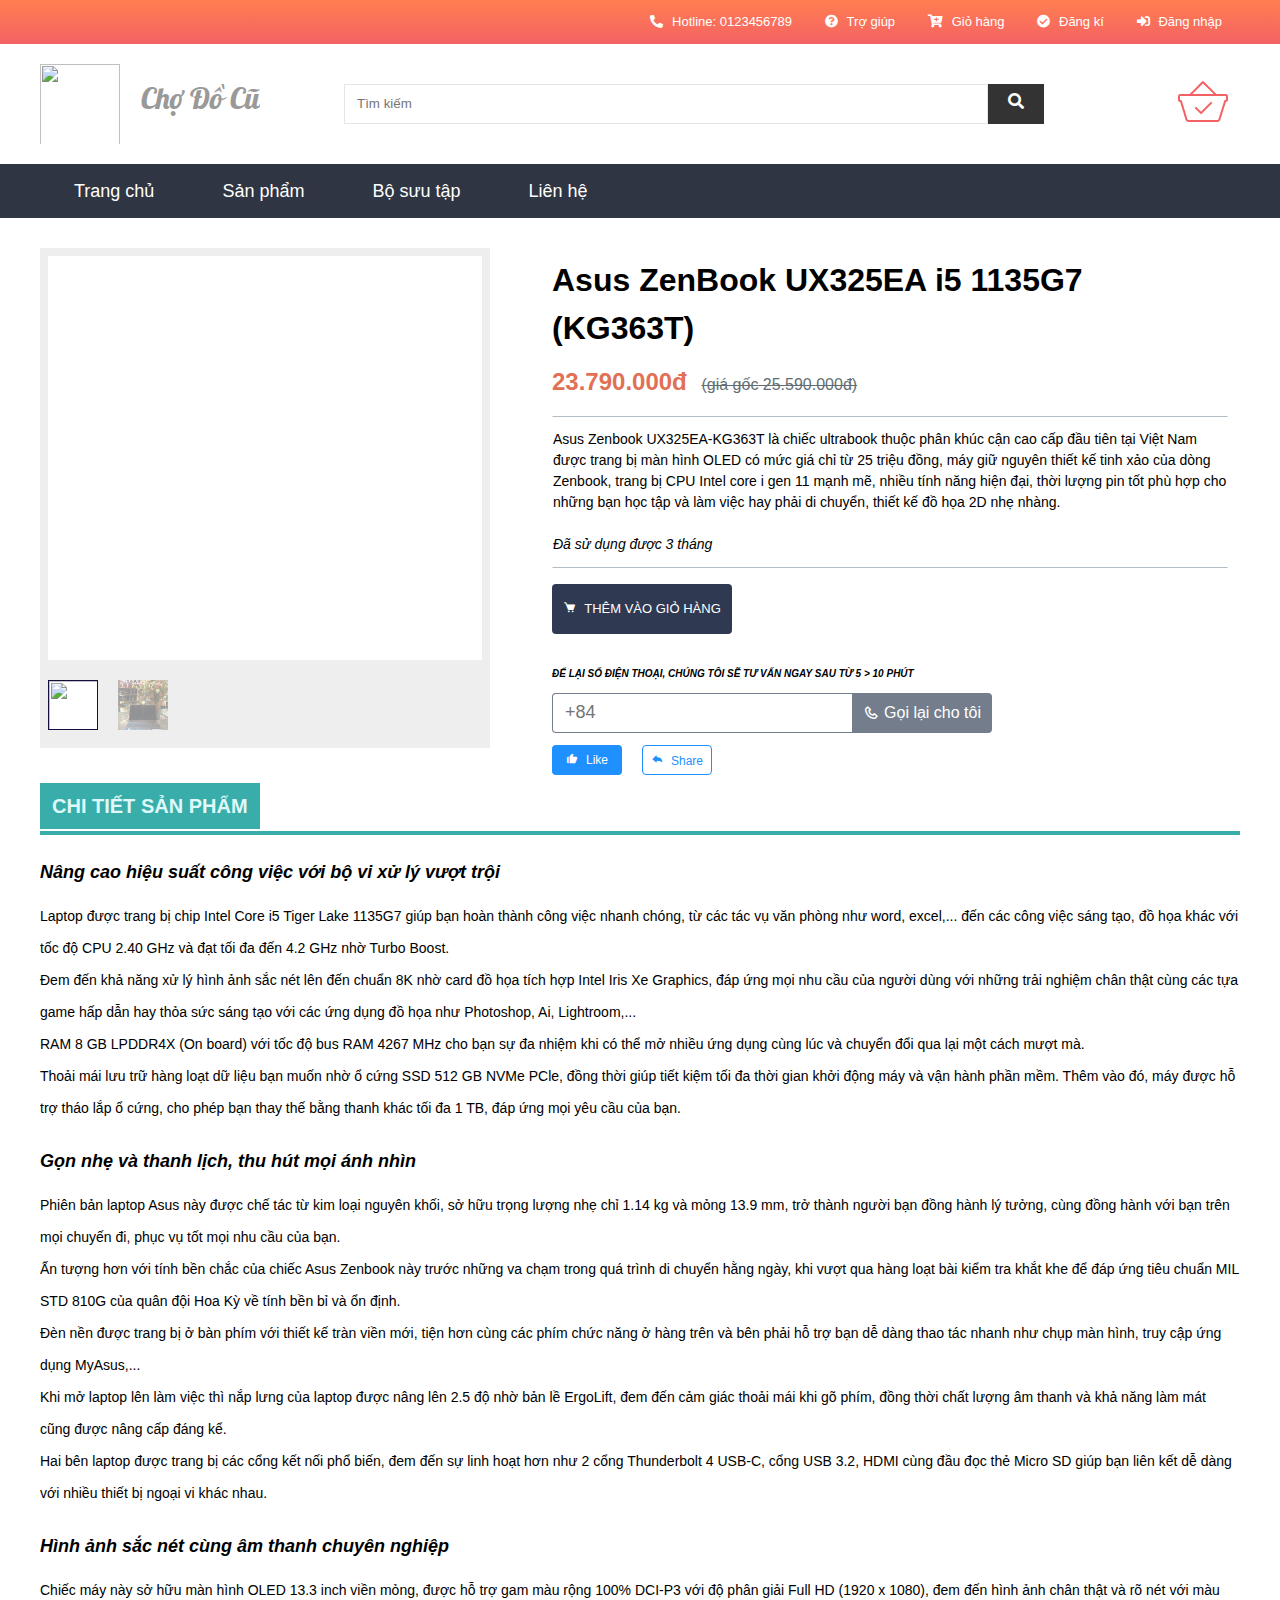
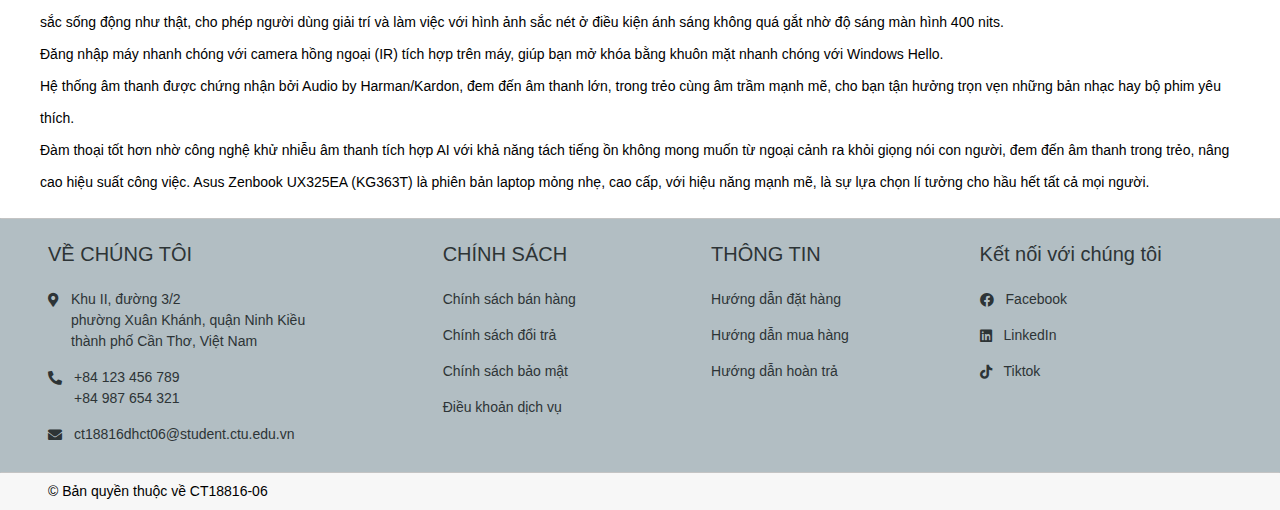
==== commit a41f4da5: "update" ====
--- a/chitietsanpham.html
+++ b/chitietsanpham.html
@@ -171,7 +171,7 @@
                                 SAU TỪ 5 > 10 PHÚT</span
                             >
                             <div class="phone">
-                                <input type="text" />
+                                <input type="text" placeholder="+84 "/>
                                 <div>
                                     <i class="bx bx-phone"></i>Gọi lại cho tôi
                                 </div>
--- a/css/home.css
+++ b/css/home.css
@@ -61,12 +61,32 @@
 }
 .logo {
     display: flex;
-    /* align-items: center; */
-    text-decoration: none;
+    justify-content: space-between;
+    text-decoration: none;
+    width: 220px;
+    height: 80px;
+    overflow: hidden;
+    
 }
 .logo img {
     width: 80px;
-    height: 80px;
+    height: 104%;
+    position: relative;
+    animation: goLogo 3s ease-in-out infinite;
+}
+
+@keyframes goLogo {
+    0% {
+        left: 0;
+    }
+
+    50% {
+        left: 20px;
+    }
+
+    100% {
+        left: 0;
+    }
 }
 
 .logo span {
@@ -132,7 +152,7 @@
     --position-transfer: -50px;
     position: absolute;
     top: 50%;
-    display: flex !important; 
+    display: flex !important;
     align-items: center;
     justify-content: center;
     font-size: 20px;
@@ -213,7 +233,7 @@
 .slider-item img {
     width: 100%;
     height: 100%;
-    object-fit: fil;
+    object-fit: fill;
 }
 
 .slider-right {
@@ -226,6 +246,39 @@
 .slider-right-item {
     width: 100%;
     border-radius: 10px;
+    position: relative;
+    overflow: hidden;
+}
+
+.slider-right-item:nth-child(1) {
+    height: 50%;
+}
+
+.slider-right-item:nth-child(2) {
+    height: 38%;
+    border-bottom: 20px ridge rgba(0, 0, 0, 0.05);
+    box-shadow: -8px 0 0 rgba(0, 0, 0, 0.05);
+    border-radius: 2px;
+}
+
+.slider-right-item > img {
+    position: absolute;
+    bottom: -1px;
+    left: 0;
+    height: auto;
+    width: 49%;
+    object-fit: contain;
+    animation: go ease-in 9s infinite;
+}
+
+@keyframes go {
+    0% {
+        left: -213px;
+    }
+
+    100% {
+        left: 370px;
+    }
 }
 
 /* MAIN */
@@ -338,7 +391,7 @@
     transition: top ease-in 0.3s;
 }
 
-.product-item:hover .product-img{
+.product-item:hover .product-img {
     top: 0;
 }
 
@@ -399,7 +452,7 @@
     color: #c6d1d8;
 }
 
-.product-heart--active{
+.product-heart--active {
     color: #eb4d4b;
 }
 
@@ -420,8 +473,8 @@
     transition: inherit;
 }
 
-.product-buy:hover{
-    background-color: #EE4D2D !important;
+.product-buy:hover {
+    background-color: #ee4d2d !important;
 }
 
 .product-item:hover .product-buy {
@@ -430,14 +483,38 @@
 
 .product-item:hover .product-buy div {
     background-position: center -354px;
+}
+
+/* SALE BOX */
+.sale-box {
+    display: grid;
+    grid-template-columns: repeat(4, 1fr);
+    grid-gap: 0 20px;
+}
+
+.sale-block {
+    padding: 20px;
+    display: flex;
+    align-items: center;
+    font-size: 20px;
+    background-color: #f46164;
+    color: #fff;
+}
+
+.sale-block i {
+    display: inline-block;
+    margin-right: 12px;
+    font-size: 28px;
 }
 
 /* ---   FOOTER   --- */
 .footer {
     margin-top: 20px;
-    background-color: #1e90ff;
+    background-color: #b2bec3;
     padding: 20px 0 12px;
-    color: rgb(238, 238, 238);
+    color: #2d3436;
+    border: 1px solid;
+    border-color: #c4c4c4 transparent;
 }
 
 .footer-wrap {
@@ -458,6 +535,7 @@
 
 .footer-heading {
     margin: 0 0 20px;
+    font-weight: normal;
 }
 
 .footer-content {
@@ -479,6 +557,11 @@
     margin: 0;
     font-size: 1.4rem;
     user-select: none;
+}
+
+.footer-main:last-child .footer-content:hover {
+    color: #40739e;
+    cursor: pointer;
 }
 
 .note {
--- a/css/chitietsanpham.css
+++ b/css/chitietsanpham.css
@@ -17,6 +17,7 @@
     background: url(../img/asus1.jpg) #fff no-repeat center;
     background-size: contain;
     z-index: 1;
+    transition: transform .2s linear;
     opacity: 1;
 }
 
@@ -33,7 +34,7 @@
 .img-main:hover {
     cursor: pointer;
     transform: scale(1.3);
-    transform-origin: 50% 80%;
+    transform-origin: 50% 50%;
     border: 1px solid #747d8c;
 }
 
@@ -120,7 +121,7 @@
 
 .buy:hover {
     cursor: pointer;
-    background-color: #ee5253;
+    background-color: #e84118;
 }
 
 .buy i {
@@ -138,12 +139,11 @@
 
 .phone {
     display: flex;
-    width: 70%;
     height: 40px;
 }
 
 .phone input {
-    flex: 1;
+    width: 300px;
     font-size: 18px;
     outline: none;
     border: 1px solid #747d8c;
@@ -153,8 +153,8 @@
 }
 
 .phone > div {
+    width: 140px;
     font-size: 16px;
-    flex-basis: 32%;
     text-align: center;
     line-height: 40px;
     background-color: #747d8c;
--- a/css/responsive.css
+++ b/css/responsive.css
@@ -6,8 +6,13 @@
         margin: 0 auto;
     }
 
-    .search-content{
-       width: 600px;
+    .slider-left{
+        max-width: unset;
+        width: 100%;
+    }
+
+    .slider-right{
+        display: none;
     }
 }
 
@@ -52,6 +57,10 @@
 
     .header-cart {
         width: 50px;
+    }
+
+    .slider{
+        gap: 0;
     }
 
     /* body */
@@ -241,8 +250,13 @@
     }
 
     .logo {
+        width: unset;
         align-items: unset;
         margin: 12px 0;
+    }
+
+    .logo img{
+        animation: unset;
     }
 
     .search-content {
@@ -321,9 +335,22 @@
         display: block;
     }
 
+    .sale-box{
+        margin: 0 8px;
+        grid-template-columns: repeat(2,1fr);
+        grid-gap: 8px;
+    }
+
+    .sale-block{
+        padding: 12px;
+        font-size: 16px;
+    }
+
     /* footer */
     .footer {
         padding-top: 8px;
+        background-color:  #1e90ff;
+        color: rgb(238, 238, 238);
     }
 
     .footer-wrap {
@@ -338,14 +365,16 @@
 
     .footer-content {
         align-items: center;
+        margin-top: 0;
     }
 
     .footer-content p {
         font-size: 1rem;
     }
 
-    .footer-content {
+    .footer-content i{
         margin-top: 0;
+        margin-right: 7px;
     }
 
     .footer-icon-4 {
@@ -458,6 +487,22 @@
         font-size: 18px;    
     }
 
+    .phone{
+        height: 30px;
+    }
+
+    .phone input{
+        font-size: 12px;
+        width: 200px;
+    }
+
+    .phone div{
+        font-size: 10px;
+        width: auto;
+        line-height: 30px;
+        padding: 0 8px;
+    }
+
     .detail{
         padding: 0 8px;
     }
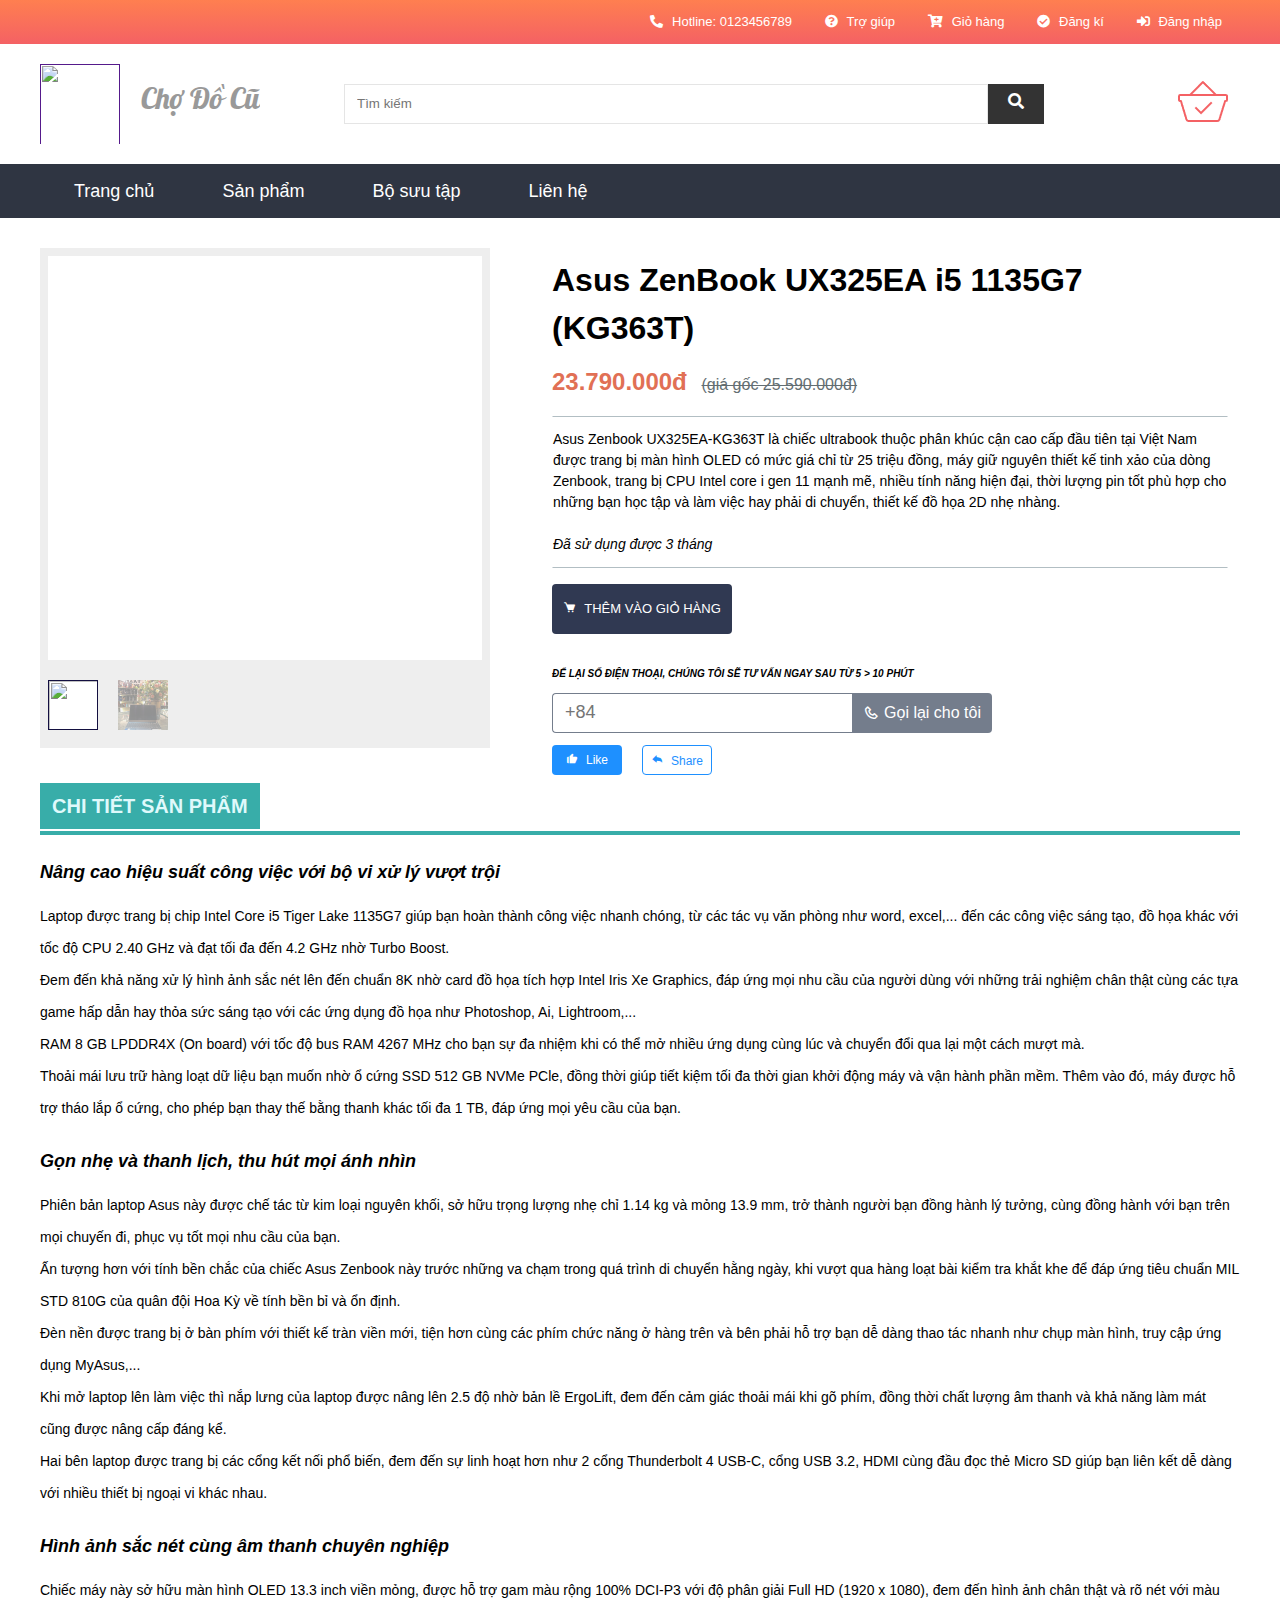
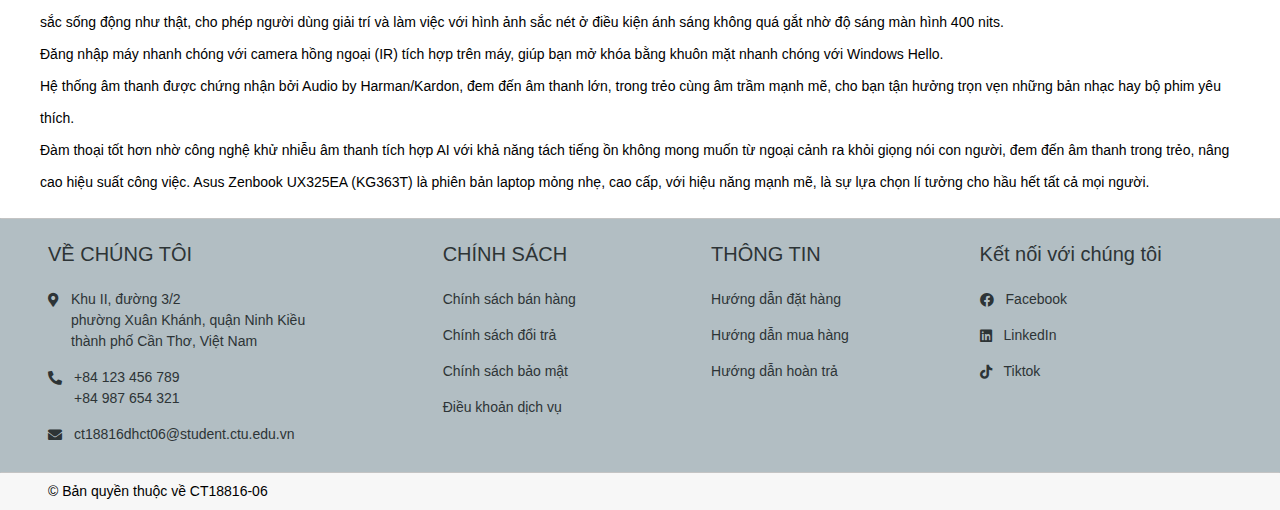
==== commit 7b2433e9: "update more" ====
--- a/chitietsanpham.html
+++ b/chitietsanpham.html
@@ -1,379 +1,356 @@
-<!DOCTYPE html>
-<html lang="en">
-    <head>
-        <meta charset="UTF-8" />
-        <meta http-equiv="X-UA-Compatible" content="IE=edge" />
-        <meta name="viewport" content="width=device-width, initial-scale=1.0" />
-        <!-- font -->
-        <link
-            rel="stylesheet"
-            href="https://cdnjs.cloudflare.com/ajax/libs/font-awesome/5.15.1/css/all.min.css"
-        />
-        <link rel="preconnect" href="https://fonts.googleapis.com" />
-        <link rel="preconnect" href="https://fonts.gstatic.com" crossorigin />
-        <link rel="preconnect" href="https://fonts.googleapis.com" />
-        <link rel="preconnect" href="https://fonts.gstatic.com" crossorigin />
-        <link
-            href="https://unpkg.com/boxicons@2.1.1/css/boxicons.min.css"
-            rel="stylesheet"
-        />
-        <link
-            href="https://fonts.googleapis.com/css2?family=Lobster&display=swap"
-            rel="stylesheet"
-        />
-
-        <link rel="stylesheet" href="./css/home.css" />
-        <link rel="stylesheet" href="./css/chitietsanpham.css" />
-        <link rel="stylesheet" href="./css/variable.css" />
-        <link rel="stylesheet" href="./css/responsive.css" />
-        <title>HOME</title>
-    </head>
-    <body>
-        <div class="app">
-            <div class="dropdowns">
-                <div class="dropdow-overlay"></div>
-
-                <div class="dropdow-body">
-                    <div class="dropdowns-form">
-                        <i class="far fa-user"></i>
-                        <div>
-                            <a href="./dangnhap.html">Đăng nhập</a>
-                            <a href="./dangki.html">Đăng kí</a>
-                        </div>
-                    </div>
-                    <div class="dropdowns-list">
-                        <a href="./home.html" class="dropdowns-item"
-                            >Trang chủ</a
-                        >
-                        <a href="#!" class="dropdowns-item">Sản phẩm</a>
-                        <a href="#!" class="dropdowns-item">Bộ sưu tập</a>
-                        <a href="#footer_id" class="dropdowns-item">Liên hệ</a>
-                    </div>
-
-                    <div class="dropdowns-footer">
-                        <div class="dropdowns-footer-item">
-                            <i class="fas fa-phone"></i>
-                            <span>Gọi điện</span>
-                        </div>
-                        <div class="dropdowns-footer-item">
-                            <i class="fab fa-facebook-messenger"></i>
-                            <span>Nhắn tin</span>
-                        </div>
-                    </div>
-                </div>
-            </div>
-
-            <header class="header">
-                <div class="navbar">
-                    <div class="container">
-                        <div class="menu-mobile-icon">
-                            <span></span>
-                            <span></span>
-                            <span></span>
-                        </div>
-                        <div class="navbar-content">
-                            <a href="" class="navbar-item">
-                                <i class="fas fa-phone-alt"></i>
-                                <span> Hotline: 0123456789 </span>
-                            </a>
-                            <a href="" class="navbar-item">
-                                <i class="fas fa-question-circle"></i>
-                                <span>Trợ giúp</span>
-                            </a>
-                            <a href="./giohang.html" class="navbar-item">
-                                <i class="fas fa-cart-plus"></i>
-                                <span>Giỏ hàng</span>
-                            </a>
-                            <a href="./dangki.html" class="navbar-item">
-                                <i class="fas fa-check-circle"></i>
-                                <span>Đăng kí</span>
-                            </a>
-                            <a href="./dangnhap.html" class="navbar-item">
-                                <i class="fas fa-sign-in-alt"></i>
-                                <span>Đăng nhập</span>
-                            </a>
-                        </div>
-                    </div>
-                </div>
-                <div class="container">
-                    <div class="search">
-                        <a href="home.html" class="logo">
-                            <img src="./img/logo.jpg" alt="" />
-                            <span>Chợ Đồ Cũ</span>
-                        </a>
-                        <div class="search-content">
-                            <input type="text" placeholder="Tìm kiếm" />
-                            <a href="home.html" class="search-icon">
-                                <i class="fas fa-search"></i>
-                            </a>
-                        </div>
-                        <a href="./giohang.html" class="cart"> </a>
-                    </div>
-                </div>
-            </header>
-
-            <div class="main">
-                <div class="main-header">
-                    <div class="container">
-                        <div class="main-header-list">
-                            <a href="./home.html" class="main-header-item"
-                                >Trang chủ</a
-                            >
-                            <a href="#" class="main-header-item">Sản phẩm </a>
-                            <a href="#" class="main-header-item">Bộ sưu tập</a>
-                            <a href="#footer_id" class="main-header-item"
-                                >Liên hệ</a
-                            >
-                        </div>
-                    </div>
-                </div>
-
-                <div class="container">
-                    <div class="card">
-                        <div class="img">
-                            <div class="img-main"></div>
-                            <div class="img-bottom">
-                                <img
-                                    class="bor-op"
-                                    src="./img/asus1.jpg"
-                                    alt=""
-                                />
-                                <img src="./img/chitiet.jpg" alt="" />
-                            </div>
-                        </div>
-
-                        <div class="content">
-                            <h2 class="title">
-                                Asus ZenBook UX325EA i5 1135G7 (KG363T)
-                            </h2>
-                            <span class="price"
-                                >23.790.000đ
-                                <span>(giá gốc 25.590.000đ)</span>
-                            </span>
-                            <p class="in4">
-                                Asus Zenbook UX325EA-KG363T là chiếc ultrabook
-                                thuộc phân khúc cận cao cấp đầu tiên tại Việt
-                                Nam được trang bị màn hình OLED có mức giá chỉ
-                                từ 25 triệu đồng, máy giữ nguyên thiết kế tinh
-                                xảo của dòng Zenbook, trang bị CPU Intel core i
-                                gen 11 mạnh mẽ, nhiều tính năng hiện đại, thời
-                                lượng pin tốt phù hợp cho những bạn học tập và
-                                làm việc hay phải di chuyển, thiết kế đồ họa 2D
-                                nhẹ nhàng. <br />
-                                <br /><i> Đã sử dụng được 3 tháng</i>
-                            </p>
-                            <button class="buy">
-                                <i class="bx bxs-cart"></i>
-                                Thêm vào giỏ hàng
-                            </button>
-                            <span class="contact-paragraph"
-                                >ĐỂ LẠI SỐ ĐIỆN THOẠI, CHÚNG TÔI SẼ TƯ VẤN NGAY
-                                SAU TỪ 5 > 10 PHÚT</span
-                            >
-                            <div class="phone">
-                                <input type="text" placeholder="+84 "/>
-                                <div>
-                                    <i class="bx bx-phone"></i>Gọi lại cho tôi
-                                </div>
-                            </div>
-                            <div class="like-share">
-                                <div class="like">
-                                    <i class="bx bxs-like"></i>Like
-                                </div>
-                                <div class="share">
-                                    <i class="bx bxs-share"></i>Share
-                                </div>
-                            </div>
-                        </div>
-                    </div>
-
-                    <div class="detail">
-                        <div class="detail-title">
-                            <h1>CHI TIẾT SẢN PHẨM</h1>
-                        </div>
-                        <div class="detail-content">
-                            <span
-                                >Nâng cao hiệu suất công việc với bộ vi xử lý
-                                vượt trội</span
-                            >
-                            <p>
-                                Laptop được trang bị chip Intel Core i5 Tiger
-                                Lake 1135G7 giúp bạn hoàn thành công việc nhanh
-                                chóng, từ các tác vụ văn phòng như word,
-                                excel,... đến các công việc sáng tạo, đồ họa
-                                khác với tốc độ CPU 2.40 GHz và đạt tối đa đến
-                                4.2 GHz nhờ Turbo Boost. <br />
-                                Đem đến khả năng xử lý hình ảnh sắc nét lên đến
-                                chuẩn 8K nhờ card đồ họa tích hợp Intel Iris Xe
-                                Graphics, đáp ứng mọi nhu cầu của người dùng với
-                                những trải nghiệm chân thật cùng các tựa game
-                                hấp dẫn hay thỏa sức sáng tạo với các ứng dụng
-                                đồ họa như Photoshop, Ai, Lightroom,... <br />
-                                RAM 8 GB LPDDR4X (On board) với tốc độ bus RAM
-                                4267 MHz cho bạn sự đa nhiệm khi có thể mở nhiều
-                                ứng dụng cùng lúc và chuyển đổi qua lại một cách
-                                mượt mà. <br />
-                                Thoải mái lưu trữ hàng loạt dữ liệu bạn muốn nhờ
-                                ổ cứng SSD 512 GB NVMe PCle, đồng thời giúp tiết
-                                kiệm tối đa thời gian khởi động máy và vận hành
-                                phần mềm. Thêm vào đó, máy được hỗ trợ tháo lắp
-                                ổ cứng, cho phép bạn thay thế bằng thanh khác
-                                tối đa 1 TB, đáp ứng mọi yêu cầu của bạn.
-                            </p>
-                        </div>
-                        <div class="detail-content">
-                            <span
-                                >Gọn nhẹ và thanh lịch, thu hút mọi ánh
-                                nhìn</span
-                            >
-                            <p>
-                                Phiên bản laptop Asus này được chế tác từ kim
-                                loại nguyên khối, sở hữu trọng lượng nhẹ chỉ
-                                1.14 kg và mỏng 13.9 mm, trở thành người bạn
-                                đồng hành lý tưởng, cùng đồng hành với bạn trên
-                                mọi chuyến đi, phục vụ tốt mọi nhu cầu của bạn.
-                                <br />
-                                Ấn tượng hơn với tính bền chắc của chiếc Asus
-                                Zenbook này trước những va chạm trong quá trình
-                                di chuyển hằng ngày, khi vượt qua hàng loạt bài
-                                kiểm tra khắt khe để đáp ứng tiêu chuẩn MIL STD
-                                810G của quân đội Hoa Kỳ về tính bền bỉ và ổn
-                                định. <br />
-                                Đèn nền được trang bị ở bàn phím với thiết kế
-                                tràn viền mới, tiện hơn cùng các phím chức năng
-                                ở hàng trên và bên phải hỗ trợ bạn dễ dàng thao
-                                tác nhanh như chụp màn hình, truy cập ứng dụng
-                                MyAsus,... <br />
-                                Khi mở laptop lên làm việc thì nắp lưng của
-                                laptop được nâng lên 2.5 độ nhờ bản lề ErgoLift,
-                                đem đến cảm giác thoải mái khi gõ phím, đồng
-                                thời chất lượng âm thanh và khả năng làm mát
-                                cũng được nâng cấp đáng kể. <br />
-                                Hai bên laptop được trang bị các cổng kết nối
-                                phổ biến, đem đến sự linh hoạt hơn như 2 cổng
-                                Thunderbolt 4 USB-C, cổng USB 3.2, HDMI cùng đầu
-                                đọc thẻ Micro SD giúp bạn liên kết dễ dàng với
-                                nhiều thiết bị ngoại vi khác nhau.
-                            </p>
-                        </div>
-                        <div class="detail-content">
-                            <span
-                                >Hình ảnh sắc nét cùng âm thanh chuyên
-                                nghiệp</span
-                            >
-                            <p>
-                                Chiếc máy này sở hữu màn hình OLED 13.3 inch
-                                viền mỏng, được hỗ trợ gam màu rộng 100% DCI-P3
-                                với độ phân giải Full HD (1920 x 1080), đem đến
-                                hình ảnh chân thật và rõ nét với màu sắc sống
-                                động như thật, cho phép người dùng giải trí và
-                                làm việc với hình ảnh sắc nét ở điều kiện ánh
-                                sáng không quá gắt nhờ độ sáng màn hình 400
-                                nits. <br />
-                                Đăng nhập máy nhanh chóng với camera hồng ngoại
-                                (IR) tích hợp trên máy, giúp bạn mở khóa bằng
-                                khuôn mặt nhanh chóng với Windows Hello. <br />
-                                Hệ thống âm thanh được chứng nhận bởi Audio by
-                                Harman/Kardon, đem đến âm thanh lớn, trong trẻo
-                                cùng âm trầm mạnh mẽ, cho bạn tận hưởng trọn vẹn
-                                những bản nhạc hay bộ phim yêu thích.<br />
-                                Đàm thoại tốt hơn nhờ công nghệ khử nhiễu âm
-                                thanh tích hợp AI với khả năng tách tiếng ồn
-                                không mong muốn từ ngoại cảnh ra khỏi giọng nói
-                                con người, đem đến âm thanh trong trẻo, nâng cao
-                                hiệu suất công việc. Asus Zenbook UX325EA
-                                (KG363T) là phiên bản laptop mỏng nhẹ, cao cấp,
-                                với hiệu năng mạnh mẽ, là sự lựa chọn lí tưởng
-                                cho hầu hết tất cả mọi người.   
-                            </p>
-                        </div>
-                    </div>
-                </div>
-            </div>
-
-            <footer class="footer" id="footer_id">
-                <div class="container">
-                    <div class="footer-wrap">
-                        <div class="footer-main">
-                            <h1 class="footer-heading">VỀ CHÚNG TÔI</h1>
-                            <div class="footer-content">
-                                <i class="fas fa-map-marker-alt"></i>
-                                <p>
-                                    Khu II, đường 3/2 <br />
-                                    phường Xuân Khánh, quận Ninh Kiều <br />
-                                    thành phố Cần Thơ, Việt Nam
-                                </p>
-                            </div>
-                            <div class="footer-content">
-                                <i class="fas fa-phone-alt"></i>
-                                <p>
-                                    +84 123 456 789<br />
-                                    +84 987 654 321
-                                </p>
-                            </div>
-                            <div class="footer-content">
-                                <i class="fas fa-envelope"></i>
-                                <p>ct18816dhct06@student.ctu.edu.vn</p>
-                            </div>
-                        </div>
-                        <div class="footer-main">
-                            <h1 class="footer-heading">CHÍNH SÁCH</h1>
-                            <div class="footer-content">
-                                <p>Chính sách bán hàng</p>
-                            </div>
-                            <div class="footer-content">
-                                <p>Chính sách đổi trả</p>
-                            </div>
-                            <div class="footer-content">
-                                <p>Chính sách bảo mật</p>
-                            </div>
-                            <div class="footer-content">
-                                <p>Điều khoản dịch vụ</p>
-                            </div>
-                        </div>
-                        <div class="footer-main">
-                            <h1 class="footer-heading">THÔNG TIN</h1>
-                            <div class="footer-content">
-                                <p>Hướng dẫn đặt hàng</p>
-                            </div>
-                            <div class="footer-content">
-                                <p>Hướng dẫn mua hàng</p>
-                            </div>
-                            <div class="footer-content">
-                                <p>Hướng dẫn hoàn trả</p>
-                            </div>
-                        </div>
-                        <div class="footer-main">
-                            <h1 class="footer-heading">
-                                Kết nối với chúng tôi
-                            </h1>
-                            <div class="footer-content">
-                                <i class="footer-icon-4 fab fa-facebook"></i>
-                                <p>Facebook</p>
-                            </div>
-                            <div class="footer-content">
-                                <i class="footer-icon-4 fab fa-linkedin"></i>
-                                <p>LinkedIn</p>
-                            </div>
-                            <div class="footer-content">
-                                <i class="footer-icon-4 fab fa-tiktok"></i>
-                                <p>Tiktok</p>
-                            </div>
-                        </div>
-                    </div>
-                </div>
-            </footer>
-
-            <div class="note">
-                <div class="container">
-                    <p>© Bản quyền thuộc về CT18816-06</p>
-                </div>
-            </div>
-        </div>
-        <a class="return-home" href="#">
-            <i class="fa fa-angle-up"></i>
-        </a>
-    </body>
-    <script src="./js/main.js"></script>
-    <script src="./js/chitietsanpham.js"></script>
-</html>
+<!DOCTYPE html>
+<html lang="en">
+
+<head>
+    <meta charset="UTF-8" />
+    <meta http-equiv="X-UA-Compatible" content="IE=edge" />
+    <meta name="viewport" content="width=device-width, initial-scale=1.0" />
+    <!-- font -->
+    <link rel="icon" href="./img/favicon.png">
+    <link rel="stylesheet" href="https://cdnjs.cloudflare.com/ajax/libs/font-awesome/5.15.1/css/all.min.css" />
+    <link rel="preconnect" href="https://fonts.googleapis.com" />
+    <link rel="preconnect" href="https://fonts.gstatic.com" crossorigin />
+    <link rel="preconnect" href="https://fonts.googleapis.com" />
+    <link rel="preconnect" href="https://fonts.gstatic.com" crossorigin />
+    <link href="https://unpkg.com/boxicons@2.1.1/css/boxicons.min.css" rel="stylesheet" />
+    <link href="https://fonts.googleapis.com/css2?family=Lobster&display=swap" rel="stylesheet" />
+
+    <link rel="stylesheet" href="./css/home.css" />
+    <link rel="stylesheet" href="./css/chitietsanpham.css" />
+    <link rel="stylesheet" href="./css/variable.css" />
+    <link rel="stylesheet" href="./css/responsive.css" />
+    <title>Asus ZenBook UX325EA i5 1135G7 (KG363T)</title>
+</head>
+
+<body>
+    <div class="app">
+        <div class="dropdowns">
+            <div class="dropdow-overlay"></div>
+
+            <div class="dropdow-body">
+                <div class="dropdowns-form">
+                    <i class="far fa-user"></i>
+                    <div>
+                        <a href="./dangnhap.html">Đăng nhập</a>
+                        <a href="./dangki.html">Đăng kí</a>
+                    </div>
+                </div>
+                <div class="dropdowns-list">
+                    <a href="./index.html" class="dropdowns-item">Trang chủ</a>
+                    <a href="#!" class="dropdowns-item">Sản phẩm</a>
+                    <a href="#!" class="dropdowns-item">Bộ sưu tập</a>
+                    <a href="#footer_id" class="dropdowns-item">Liên hệ</a>
+                </div>
+
+                <div class="dropdowns-footer">
+                    <div class="dropdowns-footer-item">
+                        <i class="fas fa-phone"></i>
+                        <span>Gọi điện</span>
+                    </div>
+                    <div class="dropdowns-footer-item">
+                        <i class="fab fa-facebook-messenger"></i>
+                        <span>Nhắn tin</span>
+                    </div>
+                </div>
+            </div>
+        </div>
+
+        <header class="header">
+            <div class="navbar">
+                <div class="container">
+                    <div class="menu-mobile-icon">
+                        <span></span>
+                        <span></span>
+                        <span></span>
+                    </div>
+                    <div class="navbar-content">
+                        <a href="" class="navbar-item">
+                            <i class="fas fa-phone-alt"></i>
+                            <span> Hotline: 0123456789 </span>
+                        </a>
+                        <a href="" class="navbar-item">
+                            <i class="fas fa-question-circle"></i>
+                            <span>Trợ giúp</span>
+                        </a>
+                        <a href="./giohang.html" class="navbar-item">
+                            <i class="fas fa-cart-plus"></i>
+                            <span>Giỏ hàng</span>
+                        </a>
+                        <a href="./dangki.html" class="navbar-item">
+                            <i class="fas fa-check-circle"></i>
+                            <span>Đăng kí</span>
+                        </a>
+                        <a href="./dangnhap.html" class="navbar-item">
+                            <i class="fas fa-sign-in-alt"></i>
+                            <span>Đăng nhập</span>
+
+                        </a>
+                    </div>
+                </div>
+            </div>
+            <div class="container">
+                <div class="search">
+                    <a href="" class="logo">
+                        <img src="./img/logo.jpg" alt="" />
+                        <span>Chợ Đồ Cũ</span>
+                    </a>
+                    <div class="search-content">
+                        <input type="text" placeholder="Tìm kiếm" />
+                        <a href="" class="search-icon">
+                            <i class="fas fa-search"></i>
+                        </a>
+                    </div>
+                    <a href="./giohang.html" class="cart"> </a>
+                </div>
+            </div>
+        </header>
+
+        <div class="main">
+            <div class="main-header">
+                <div class="container">
+                    <div class="main-header-list">
+                        <a href="./" class="main-header-item">Trang chủ</a>
+                        <a href="#" class="main-header-item">Sản phẩm </a>
+                        <a href="#" class="main-header-item">Bộ sưu tập</a>
+                        <a href="#footer_id" class="main-header-item">Liên hệ</a>
+                    </div>
+                </div>
+            </div>
+
+            <div class="container">
+                <div class="card">
+                    <div class="img">
+                        <div class="img-main"></div>
+                        <div class="img-bottom">
+                            <img class="bor-op" src="./img/asus1.jpg" alt="" />
+                            <img src="./img/chitiet.jpg" alt="" />
+                        </div>
+                    </div>
+
+                    <div class="content">
+                        <h2 class="title">
+                            Asus ZenBook UX325EA i5 1135G7 (KG363T)
+                        </h2>
+                        <span class="price">23.790.000đ
+                            <span>(giá gốc 25.590.000đ)</span>
+                        </span>
+                        <p class="in4">
+                            Asus Zenbook UX325EA-KG363T là chiếc ultrabook
+                            thuộc phân khúc cận cao cấp đầu tiên tại Việt
+                            Nam được trang bị màn hình OLED có mức giá chỉ
+                            từ 25 triệu đồng, máy giữ nguyên thiết kế tinh
+                            xảo của dòng Zenbook, trang bị CPU Intel core i
+                            gen 11 mạnh mẽ, nhiều tính năng hiện đại, thời
+                            lượng pin tốt phù hợp cho những bạn học tập và
+                            làm việc hay phải di chuyển, thiết kế đồ họa 2D
+                            nhẹ nhàng. <br />
+                            <br /><i> Đã sử dụng được 3 tháng</i>
+                        </p>
+                        <button class="buy">
+                            <i class="bx bxs-cart"></i>
+                            Thêm vào giỏ hàng
+                        </button>
+                        <span class="contact-paragraph">ĐỂ LẠI SỐ ĐIỆN THOẠI, CHÚNG TÔI SẼ TƯ VẤN NGAY
+                            SAU TỪ 5 > 10 PHÚT</span>
+                        <div class="phone">
+                            <input type="text" placeholder="+84 " />
+                            <div>
+                                <i class="bx bx-phone"></i>Gọi lại cho tôi
+                            </div>
+                        </div>
+                        <div class="like-share">
+                            <div class="like">
+                                <i class="bx bxs-like"></i>Like
+                            </div>
+                            <div class="share">
+                                <i class="bx bxs-share"></i>Share
+                            </div>
+                        </div>
+                    </div>
+                </div>
+
+                <div class="detail">
+                    <div class="detail-title">
+                        <h1>CHI TIẾT SẢN PHẨM</h1>
+                    </div>
+                    <div class="detail-content">
+                        <span>Nâng cao hiệu suất công việc với bộ vi xử lý
+                            vượt trội</span>
+                        <p>
+                            Laptop được trang bị chip Intel Core i5 Tiger
+                            Lake 1135G7 giúp bạn hoàn thành công việc nhanh
+                            chóng, từ các tác vụ văn phòng như word,
+                            excel,... đến các công việc sáng tạo, đồ họa
+                            khác với tốc độ CPU 2.40 GHz và đạt tối đa đến
+                            4.2 GHz nhờ Turbo Boost. <br />
+                            Đem đến khả năng xử lý hình ảnh sắc nét lên đến
+                            chuẩn 8K nhờ card đồ họa tích hợp Intel Iris Xe
+                            Graphics, đáp ứng mọi nhu cầu của người dùng với
+                            những trải nghiệm chân thật cùng các tựa game
+                            hấp dẫn hay thỏa sức sáng tạo với các ứng dụng
+                            đồ họa như Photoshop, Ai, Lightroom,... <br />
+                            RAM 8 GB LPDDR4X (On board) với tốc độ bus RAM
+                            4267 MHz cho bạn sự đa nhiệm khi có thể mở nhiều
+                            ứng dụng cùng lúc và chuyển đổi qua lại một cách
+                            mượt mà. <br />
+                            Thoải mái lưu trữ hàng loạt dữ liệu bạn muốn nhờ
+                            ổ cứng SSD 512 GB NVMe PCle, đồng thời giúp tiết
+                            kiệm tối đa thời gian khởi động máy và vận hành
+                            phần mềm. Thêm vào đó, máy được hỗ trợ tháo lắp
+                            ổ cứng, cho phép bạn thay thế bằng thanh khác
+                            tối đa 1 TB, đáp ứng mọi yêu cầu của bạn.
+                        </p>
+                    </div>
+                    <div class="detail-content">
+                        <span>Gọn nhẹ và thanh lịch, thu hút mọi ánh
+                            nhìn</span>
+                        <p>
+                            Phiên bản laptop Asus này được chế tác từ kim
+                            loại nguyên khối, sở hữu trọng lượng nhẹ chỉ
+                            1.14 kg và mỏng 13.9 mm, trở thành người bạn
+                            đồng hành lý tưởng, cùng đồng hành với bạn trên
+                            mọi chuyến đi, phục vụ tốt mọi nhu cầu của bạn.
+                            <br />
+                            Ấn tượng hơn với tính bền chắc của chiếc Asus
+                            Zenbook này trước những va chạm trong quá trình
+                            di chuyển hằng ngày, khi vượt qua hàng loạt bài
+                            kiểm tra khắt khe để đáp ứng tiêu chuẩn MIL STD
+                            810G của quân đội Hoa Kỳ về tính bền bỉ và ổn
+                            định. <br />
+                            Đèn nền được trang bị ở bàn phím với thiết kế
+                            tràn viền mới, tiện hơn cùng các phím chức năng
+                            ở hàng trên và bên phải hỗ trợ bạn dễ dàng thao
+                            tác nhanh như chụp màn hình, truy cập ứng dụng
+                            MyAsus,... <br />
+                            Khi mở laptop lên làm việc thì nắp lưng của
+                            laptop được nâng lên 2.5 độ nhờ bản lề ErgoLift,
+                            đem đến cảm giác thoải mái khi gõ phím, đồng
+                            thời chất lượng âm thanh và khả năng làm mát
+                            cũng được nâng cấp đáng kể. <br />
+                            Hai bên laptop được trang bị các cổng kết nối
+                            phổ biến, đem đến sự linh hoạt hơn như 2 cổng
+                            Thunderbolt 4 USB-C, cổng USB 3.2, HDMI cùng đầu
+                            đọc thẻ Micro SD giúp bạn liên kết dễ dàng với
+                            nhiều thiết bị ngoại vi khác nhau.
+                        </p>
+                    </div>
+                    <div class="detail-content">
+                        <span>Hình ảnh sắc nét cùng âm thanh chuyên
+                            nghiệp</span>
+                        <p>
+                            Chiếc máy này sở hữu màn hình OLED 13.3 inch
+                            viền mỏng, được hỗ trợ gam màu rộng 100% DCI-P3
+                            với độ phân giải Full HD (1920 x 1080), đem đến
+                            hình ảnh chân thật và rõ nét với màu sắc sống
+                            động như thật, cho phép người dùng giải trí và
+                            làm việc với hình ảnh sắc nét ở điều kiện ánh
+                            sáng không quá gắt nhờ độ sáng màn hình 400
+                            nits. <br />
+                            Đăng nhập máy nhanh chóng với camera hồng ngoại
+                            (IR) tích hợp trên máy, giúp bạn mở khóa bằng
+                            khuôn mặt nhanh chóng với Windows Hello. <br />
+                            Hệ thống âm thanh được chứng nhận bởi Audio by
+                            Harman/Kardon, đem đến âm thanh lớn, trong trẻo
+                            cùng âm trầm mạnh mẽ, cho bạn tận hưởng trọn vẹn
+                            những bản nhạc hay bộ phim yêu thích.<br />
+                            Đàm thoại tốt hơn nhờ công nghệ khử nhiễu âm
+                            thanh tích hợp AI với khả năng tách tiếng ồn
+                            không mong muốn từ ngoại cảnh ra khỏi giọng nói
+                            con người, đem đến âm thanh trong trẻo, nâng cao
+                            hiệu suất công việc. Asus Zenbook UX325EA
+                            (KG363T) là phiên bản laptop mỏng nhẹ, cao cấp,
+                            với hiệu năng mạnh mẽ, là sự lựa chọn lí tưởng
+                            cho hầu hết tất cả mọi người.
+                        </p>
+                    </div>
+                </div>
+            </div>
+        </div>
+
+        <footer class="footer" id="footer_id">
+            <div class="container">
+                <div class="footer-wrap">
+                    <div class="footer-main">
+                        <h1 class="footer-heading">VỀ CHÚNG TÔI</h1>
+                        <div class="footer-content">
+                            <i class="fas fa-map-marker-alt"></i>
+                            <p>
+                                Khu II, đường 3/2 <br />
+                                phường Xuân Khánh, quận Ninh Kiều <br />
+                                thành phố Cần Thơ, Việt Nam
+                            </p>
+                        </div>
+                        <div class="footer-content">
+                            <i class="fas fa-phone-alt"></i>
+                            <p>
+                                +84 123 456 789<br />
+                                +84 987 654 321
+                            </p>
+                        </div>
+                        <div class="footer-content">
+                            <i class="fas fa-envelope"></i>
+                            <p>ct18816dhct06@student.ctu.edu.vn</p>
+                        </div>
+                    </div>
+                    <div class="footer-main">
+                        <h1 class="footer-heading">CHÍNH SÁCH</h1>
+                        <div class="footer-content">
+                            <p>Chính sách bán hàng</p>
+                        </div>
+                        <div class="footer-content">
+                            <p>Chính sách đổi trả</p>
+                        </div>
+                        <div class="footer-content">
+                            <p>Chính sách bảo mật</p>
+                        </div>
+                        <div class="footer-content">
+                            <p>Điều khoản dịch vụ</p>
+                        </div>
+                    </div>
+                    <div class="footer-main">
+                        <h1 class="footer-heading">THÔNG TIN</h1>
+                        <div class="footer-content">
+                            <p>Hướng dẫn đặt hàng</p>
+                        </div>
+                        <div class="footer-content">
+                            <p>Hướng dẫn mua hàng</p>
+                        </div>
+                        <div class="footer-content">
+                            <p>Hướng dẫn hoàn trả</p>
+                        </div>
+                    </div>
+                    <div class="footer-main">
+                        <h1 class="footer-heading">
+                            Kết nối với chúng tôi
+                        </h1>
+                        <div class="footer-content">
+                            <i class="footer-icon-4 fab fa-facebook"></i>
+                            <p>Facebook</p>
+                        </div>
+                        <div class="footer-content">
+                            <i class="footer-icon-4 fab fa-linkedin"></i>
+                            <p>LinkedIn</p>
+                        </div>
+                        <div class="footer-content">
+                            <i class="footer-icon-4 fab fa-tiktok"></i>
+                            <p>Tiktok</p>
+                        </div>
+                    </div>
+                </div>
+            </div>
+        </footer>
+
+        <div class="note">
+            <div class="container">
+                <p>© Bản quyền thuộc về CT18816-06</p>
+            </div>
+        </div>
+    </div>
+    <a class="return-home" href="#">
+        <i class="fa fa-angle-up"></i>
+    </a>
+</body>
+<script src="./js/main.js"></script>
+<script src="./js/chitietsanpham.js"></script>
+
+</html>--- a/css/home.css
+++ b/css/home.css
@@ -1,694 +1,686 @@
-* {
-    box-sizing: border-box;
-}
-
-body {
-    margin: 0;
-}
-
-html {
-    font-size: 62.5%;
-    line-height: 1.5;
-    /* font-family: 'Poppins', sans-serif; */
-    font-family: Arial, Helvetica, sans-serif;
-    scroll-behavior: smooth;
-    -webkit-tap-highlight-color: transparent;
-}
-
-.container {
-    width: 1200px;
-    max-width: 100%;
-    margin: 0 auto;
-}
-
-/* HEADER */
-/* navbar */
-.navbar {
-    background-image: linear-gradient(#ff7f50, #f46164);
-}
-
-.navbar-content {
-    width: fit-content;
-    margin-left: auto;
-}
-
-.navbar-item {
-    display: inline-block;
-    width: fit-content;
-    padding: 12px;
-    text-decoration: none;
-    transition: background-color 0.25s linear;
-}
-
-.navbar-item:hover {
-    background-color: rgba(0, 0, 0, 0.2);
-    cursor: pointer;
-}
-
-.navbar-item span,
-.navbar-item i {
-    font-size: 1.3rem;
-    color: var(--white-color);
-    padding-right: 6px;
-}
-
-/* search */
-.search {
-    display: flex;
-    justify-content: space-between;
-    align-items: center;
-    padding: 20px 0;
-}
-.logo {
-    display: flex;
-    justify-content: space-between;
-    text-decoration: none;
-    width: 220px;
-    height: 80px;
-    overflow: hidden;
-    
-}
-.logo img {
-    width: 80px;
-    height: 104%;
-    position: relative;
-    animation: goLogo 3s ease-in-out infinite;
-}
-
-@keyframes goLogo {
-    0% {
-        left: 0;
-    }
-
-    50% {
-        left: 20px;
-    }
-
-    100% {
-        left: 0;
-    }
-}
-
-.logo span {
-    font-size: 3rem;
-    font-weight: 300;
-    font-family: 'Lobster', cursive;
-    color: #999;
-    margin-top: 12px;
-}
-.search-content {
-    width: 700px;
-    display: flex;
-    align-items: center;
-}
-
-.search-content input {
-    flex: 1;
-    height: 40px;
-    padding: 0;
-    padding-left: 12px;
-    outline: none;
-    border: 1px solid rgba(0, 0, 0, 0.1);
-}
-
-.search-icon {
-    display: inline-block;
-    min-height: 40px;
-    padding: 0 20px;
-    line-height: 4rem;
-    background-color: rgba(0, 0, 0, 0.8);
-}
-
-.search-icon i {
-    font-size: 1.6rem;
-    color: var(--white-color);
-}
-
-.cart {
-    background-image: url(../img/cart.png);
-    background-size: contain;
-    width: 50px;
-    height: 50px;
-    margin-left: 50px;
-    margin-right: 12px;
-}
-
-/* SLIDER */
-
-.slider {
-    display: flex;
-    padding: 20px 0;
-    gap: 20px;
-}
-
-.slider-left {
-    max-width: 800px;
-    position: relative;
-    overflow: hidden;
-}
-
-.slider-prev,
-.slider-next {
-    --position-transfer: -50px;
-    position: absolute;
-    top: 50%;
-    display: flex !important;
-    align-items: center;
-    justify-content: center;
-    font-size: 20px;
-    width: 40px;
-    height: 40px;
-    color: #000;
-    background-color: rgb(235, 235, 235);
-    opacity: 0.7;
-    box-shadow: 0 0 4px 4px rgba(0, 0, 0, 0.05);
-    border-radius: 100rem;
-    z-index: 2;
-    user-select: none;
-    cursor: pointer;
-    transition: all 0.3s linear;
-}
-
-.slider-prev {
-    left: var(--position-transfer);
-}
-
-.slider-next {
-    right: var(--position-transfer);
-}
-
-.slider-left:hover .slider-next,
-.slider-left:hover .slider-prev {
-    --position-transfer: 17px;
-}
-
-.slider-dots {
-    position: absolute;
-    bottom: 20px;
-    right: 50%;
-    transform: translateX(50%);
-    margin: 0;
-    padding-left: 0;
-    display: flex;
-    z-index: 5;
-    gap: 20px;
-}
-
-.slider-dots-item {
-    list-style: none;
-    width: 20px;
-    height: 6px;
-    border-radius: 100rem;
-    background-color: #000;
-    cursor: pointer;
-    transition: background-color 0.5s linear;
-}
-
-.slider-dots-item.active {
-    background-color: var(--white-color);
-}
-
-.slider-wrapper {
-    position: relative;
-    width: 100%;
-    height: 500px;
-    overflow: hidden;
-    display: flex;
-    border-radius: 10px;
-}
-
-.slider-main {
-    position: relative;
-    display: flex;
-    transition: transform 0.4s linear;
-}
-
-.slider-item {
-    width: 100%;
-    height: 100%;
-    flex: 1 0 100%;
-    background-color: #018baa;
-}
-
-.slider-item img {
-    width: 100%;
-    height: 100%;
-    object-fit: fill;
-}
-
-.slider-right {
-    flex: 1;
-    display: flex;
-    justify-content: space-between;
-    flex-direction: column;
-}
-
-.slider-right-item {
-    width: 100%;
-    border-radius: 10px;
-    position: relative;
-    overflow: hidden;
-}
-
-.slider-right-item:nth-child(1) {
-    height: 50%;
-}
-
-.slider-right-item:nth-child(2) {
-    height: 38%;
-    border-bottom: 20px ridge rgba(0, 0, 0, 0.05);
-    box-shadow: -8px 0 0 rgba(0, 0, 0, 0.05);
-    border-radius: 2px;
-}
-
-.slider-right-item > img {
-    position: absolute;
-    bottom: -1px;
-    left: 0;
-    height: auto;
-    width: 49%;
-    object-fit: contain;
-    animation: go ease-in 9s infinite;
-}
-
-@keyframes go {
-    0% {
-        left: -213px;
-    }
-
-    100% {
-        left: 370px;
-    }
-}
-
-/* MAIN */
-
-.main-header {
-    background-color: #2f3542;
-}
-
-.main-header-list {
-    margin: 0;
-    display: flex;
-    align-items: center;
-}
-
-.main-header-item {
-    list-style: none;
-    font-size: 1.8rem;
-    line-height: 2rem;
-    color: var(--white-color);
-    padding: 17px 34px;
-    cursor: pointer;
-    text-decoration: none;
-    transition: background-color 0.2s linear;
-}
-
-.main-header-item:hover {
-    background-color: #018baa;
-}
-
-.category-list {
-    margin-top: 40px;
-    display: grid;
-    grid-template-columns: repeat(8, 1fr);
-    gap: 0 40px;
-}
-
-.category-item {
-    height: fit-content;
-    display: flex;
-    flex-direction: column;
-    justify-items: center;
-    align-items: center;
-}
-
-.category-item-link {
-    --category-item: 80px;
-    display: flex;
-    justify-content: center;
-    align-items: center;
-    width: var(--category-item);
-    height: var(--category-item);
-    border-radius: 100rem;
-    background-color: #d8d9da;
-    text-decoration: none;
-    position: relative;
-    transition: background-color 0.2s linear;
-}
-
-.category-item-link:hover {
-    background-color: var(--white-color);
-    border: 1px solid #0089ff;
-}
-
-.category-item-link:hover .category-item-icon {
-    color: #0089ff;
-}
-
-.category-item-icon {
-    font-size: 3rem;
-    color: #9ba7bb;
-    transition: color 0.2s linear;
-}
-
-.category-item-name {
-    margin-top: 16px;
-    font-size: 1.6rem;
-    font-weight: bold;
-    color: var(--text-color);
-}
-
-.pruduct-wrap {
-    padding-top: 35px;
-    margin-bottom: 20px;
-    border-radius: 12px;
-}
-
-.product-heading {
-    font-size: 25px;
-    margin: 0;
-    margin-bottom: 40px;
-    color: #3a445e;
-    text-transform: uppercase;
-    text-decoration: none;
-}
-
-.product-item {
-    text-decoration: none;
-    padding: 12px 0;
-    display: flex;
-    flex-direction: column;
-    margin-top: 12px;
-    overflow: hidden;
-}
-
-.product-img {
-    width: 100%;
-    object-fit: contain;
-    position: relative;
-    top: 36px;
-    transition: top ease-in 0.3s;
-}
-
-.product-item:hover .product-img {
-    top: 0;
-}
-
-.product-more {
-    width: 100%;
-    padding: 4px;
-    background-color: #429a9d;
-    text-align: center;
-    font-size: 1.3rem;
-    color: var(--white-color);
-    margin-top: 16px;
-    position: relative;
-    transform: translateX(-110%);
-    opacity: 0;
-    transition: all 0.35s ease-in-out;
-    border-radius: 2px;
-}
-
-.product-item:hover .product-more {
-    transform: translateX(0);
-    opacity: 1;
-}
-
-.product-more:hover {
-    background-color: #747d8c;
-}
-
-.product-content {
-    padding-top: 16px;
-    flex: 1;
-    display: flex;
-    flex-direction: column;
-}
-
-.product-name {
-    font-size: 1.6rem;
-    line-height: 2rem;
-    color: #212529;
-    margin: 0 0 12px;
-    display: -webkit-box;
-    -webkit-line-clamp: 2;
-    -webkit-box-orient: vertical;
-    text-overflow: ellipsis;
-    overflow: hidden;
-}
-
-.product-price {
-    color: #f3283d;
-    font-size: 1.4rem;
-    font-weight: bold;
-    margin-top: auto;
-    display: flex;
-    justify-content: space-between;
-    padding-right: 4px;
-}
-
-.product-heart {
-    color: #c6d1d8;
-}
-
-.product-heart--active {
-    color: #eb4d4b;
-}
-
-.product-buy {
-    margin-top: 8px;
-    width: 100%;
-    height: 32px;
-    border: 1px solid #e3e3e3;
-    border-radius: 2px;
-    transition: all ease-in-out 0.4s;
-}
-
-.product-buy div {
-    width: 100%;
-    height: 100%;
-    background: url(../img/test.png) no-repeat scroll center -304px;
-    transform: scale(70%);
-    transition: inherit;
-}
-
-.product-buy:hover {
-    background-color: #ee4d2d !important;
-}
-
-.product-item:hover .product-buy {
-    background-color: #646464;
-}
-
-.product-item:hover .product-buy div {
-    background-position: center -354px;
-}
-
-/* SALE BOX */
-.sale-box {
-    display: grid;
-    grid-template-columns: repeat(4, 1fr);
-    grid-gap: 0 20px;
-}
-
-.sale-block {
-    padding: 20px;
-    display: flex;
-    align-items: center;
-    font-size: 20px;
-    background-color: #f46164;
-    color: #fff;
-}
-
-.sale-block i {
-    display: inline-block;
-    margin-right: 12px;
-    font-size: 28px;
-}
-
-/* ---   FOOTER   --- */
-.footer {
-    margin-top: 20px;
-    background-color: #b2bec3;
-    padding: 20px 0 12px;
-    color: #2d3436;
-    border: 1px solid;
-    border-color: #c4c4c4 transparent;
-}
-
-.footer-wrap {
-    display: flex;
-}
-
-.footer-main {
-    padding: 0 8px;
-}
-
-.footer-main:first-child {
-    flex: 1.5;
-}
-
-.footer-main:nth-child(n + 2) {
-    flex: 1;
-}
-
-.footer-heading {
-    margin: 0 0 20px;
-    font-weight: normal;
-}
-
-.footer-content {
-    display: flex;
-    margin-bottom: 15px;
-}
-
-.footer-content i {
-    margin-top: 4px;
-    margin-right: 12px;
-    font-size: 1.4rem;
-}
-
-.footer-icon-4 {
-    margin-bottom: -2px;
-}
-
-.footer-content p {
-    margin: 0;
-    font-size: 1.4rem;
-    user-select: none;
-}
-
-.footer-main:last-child .footer-content:hover {
-    color: #40739e;
-    cursor: pointer;
-}
-
-.note {
-    background-color: #f7f7f7;
-}
-
-.note p {
-    font-size: 1.4rem;
-    padding: 8px 0 8px 8px;
-    margin: 0;
-}
-
-/* Dropdow */
-
-.dropdowns {
-    position: fixed;
-    top: 0;
-    right: 0;
-    bottom: 0;
-    left: 0;
-    z-index: 10;
-    display: none;
-}
-
-.dropdow-overlay {
-    position: absolute;
-    width: 100%;
-    height: 100%;
-    background-color: rgba(0, 0, 0, 0.4);
-}
-
-.dropdow-body {
-    position: relative;
-    height: 100%;
-    background-color: var(--white-color);
-    display: flex;
-    flex-direction: column;
-    transition: width 3s linear;
-}
-
-.dropdowns-form {
-    height: 70px;
-    background-color: #458ff6;
-    display: flex;
-    align-items: center;
-}
-
-.dropdowns-form i {
-    width: 60px;
-    font-size: 25px;
-    text-align: center;
-    color: var(--white-color);
-}
-
-.dropdowns-form div {
-    display: flex;
-    flex-direction: column;
-}
-
-.dropdowns-form div a {
-    text-decoration: none;
-    color: var(--white-color);
-}
-
-.dropdowns-form div a:nth-child(1) {
-    font-size: 16px;
-    margin-bottom: 8px;
-}
-
-.dropdowns-form div a:nth-child(2) {
-    font-size: 14px;
-}
-
-.dropdowns-list {
-    flex: 1;
-}
-
-.dropdowns-item {
-    display: block;
-    text-decoration: none;
-    color: var(--text-color);
-    min-height: 50px;
-    font-size: 16px;
-    line-height: 1.5;
-    padding: 12px;
-    border-bottom: #bfd7f8 1px solid;
-}
-
-.dropdowns-footer {
-    width: 100%;
-    display: flex;
-    border-top: 1px solid rgba(0, 0, 0, 0.2);
-}
-
-.dropdowns-footer-item {
-    flex: 1;
-    text-align: center;
-    font-size: 16px;
-    opacity: 0.7;
-    line-height: 40px;
-    border-right: 1px solid rgba(0, 0, 0, 0.2);
-}
-
-.dropdowns-footer-item i {
-    margin-right: 8px;
-}
-
-.return-home {
-    position: fixed;
-    bottom: 55px;
-    right: 40px;
-    width: 30px;
-    height: 30px;
-    background-color: #8395a7;
-    text-align: center;
-    display: none;
-    text-decoration: none;
-    z-index: 10;
-    box-shadow: 0 0 8px var(--white-color);
-    animation: appear linear 0.5s;
-    -webkit-tap-highlight-color: transparent;
-    transition: bottom 0.5s, opacity 0.5s;
-}
-
-.return-home i {
-    margin-top: 3px;
-    font-size: 20px;
-    color: #222f3e;
-    height: fit-content;
-}
+* {
+    box-sizing: border-box;
+}
+
+body {
+    margin: 0;
+}
+
+html {
+    font-size: 62.5%;
+    line-height: 1.5;
+    font-family: Arial, Helvetica, sans-serif;
+    scroll-behavior: smooth;
+    -webkit-tap-highlight-color: transparent;
+}
+
+.container {
+    width: 1200px;
+    max-width: 100%;
+    margin: 0 auto;
+}
+
+
+/* NAVBAR */
+.navbar {
+    background-image: linear-gradient(#ff7f50, #f46164);
+}
+
+.navbar-content {
+    width: fit-content;
+    margin-left: auto;
+}
+
+.navbar-item {
+    display: inline-block;
+    width: fit-content;
+    padding: 12px;
+    text-decoration: none;
+    transition: background-color 0.25s linear;
+}
+
+.navbar-item:hover {
+    background-color: rgba(0, 0, 0, 0.2);
+    cursor: pointer;
+}
+
+.navbar-item span,
+.navbar-item i {
+    font-size: 1.3rem;
+    color: #fff;
+    padding-right: 6px;
+}
+
+.navbar-item-registration{
+    padding-top: 0;
+    padding-bottom: 0;
+    pointer-events:none;
+}
+
+.user-avt{
+    margin-right: 2px;
+    position: relative;
+    top: 5px;
+    width: 20px;
+    height: 20px; 
+    border-radius: 100rem;
+}
+
+.navbar-item-registration .user-name{
+    color: #2c3e50;
+    font-weight: bold;
+}
+
+.navbar-item:nth-child(5) .icon-login{
+    position: relative;
+    top: 2px;
+}
+
+/* SEARCH */
+.search {
+    display: flex;
+    justify-content: space-between;
+    align-items: center;
+    padding: 20px 0;
+}
+.logo {
+    display: flex;
+    justify-content: space-between;
+    text-decoration: none;
+    width: 220px;
+    height: 80px;
+    overflow: hidden;
+    
+}
+.logo img {
+    width: 80px;
+    height: 104%;
+    position: relative;
+    animation: goLogo 3s ease-in-out infinite;
+}
+
+.logo span {
+    font-size: 3rem;
+    font-weight: 300;
+    font-family: 'Lobster', cursive;
+    color: #999;
+    margin-top: 12px;
+}
+.search-content {
+    width: 700px;
+    display: flex;
+    align-items: center;
+}
+
+.search-content input {
+    flex: 1;
+    height: 40px;
+    padding: 0;
+    padding-left: 12px;
+    outline: none;
+    border: 1px solid rgba(0, 0, 0, 0.1);
+}
+
+.search-icon {
+    display: inline-block;
+    min-height: 40px;
+    padding: 0 20px;
+    line-height: 4rem;
+    background-color: rgba(0, 0, 0, 0.8);
+}
+
+.search-icon i {
+    font-size: 1.6rem;
+    color: #fff;
+}
+
+.cart {
+    background-image: url(../img/cart.png);
+    background-size: contain;
+    width: 50px;
+    height: 50px;
+    margin-left: 50px;
+    margin-right: 12px;
+}
+
+/* SLIDER */
+.slider {
+    display: flex;
+    padding: 20px 0;
+    gap: 20px;
+}
+
+.slider-left {
+    max-width: 800px;
+    position: relative;
+    overflow: hidden;
+}
+
+.slider-prev,
+.slider-next {
+    --position-transfer: -50px;
+    position: absolute;
+    top: 50%;
+    display: flex !important;
+    align-items: center;
+    justify-content: center;
+    font-size: 20px;
+    width: 40px;
+    height: 40px;
+    color: #000;
+    background-color: rgb(235, 235, 235);
+    opacity: 0.7;
+    box-shadow: 0 0 4px 4px rgba(0, 0, 0, 0.05);
+    border-radius: 100rem;
+    z-index: 2;
+    user-select: none;
+    cursor: pointer;
+    transition: all 0.3s linear;
+}
+
+.slider-prev {
+    left: var(--position-transfer);
+}
+
+.slider-next {
+    right: var(--position-transfer);
+}
+
+.slider-left:hover .slider-next,
+.slider-left:hover .slider-prev {
+    --position-transfer: 17px;
+}
+
+.slider-dots {
+    position: absolute;
+    bottom: 20px;
+    right: 50%;
+    transform: translateX(50%);
+    margin: 0;
+    padding-left: 0;
+    display: flex;
+    z-index: 5;
+    gap: 20px;
+}
+
+.slider-dots-item {
+    list-style: none;
+    width: 20px;
+    height: 6px;
+    border-radius: 100rem;
+    background-color: #000;
+    cursor: pointer;
+    transition: background-color 0.5s linear;
+}
+
+.slider-dots-item.active {
+    background-color: #fff;
+    border: 1px solid #000;
+}
+
+.slider-wrapper {
+    position: relative;
+    width: 100%;
+    height: 500px;
+    overflow: hidden;
+    display: flex;
+    border-radius: 10px;
+}
+
+.slider-main {
+    position: relative;
+    display: flex;
+    transition: transform 0.4s linear;
+}
+
+.slider-item {
+    width: 100%;
+    height: 100%;
+    flex: 1 0 100%;
+    background-color: #018baa;
+}
+
+.slider-item img {
+    width: 100%;
+    height: 100%;
+    object-fit: fill;
+}
+
+.slider-right {
+    flex: 1;
+    display: flex;
+    justify-content: space-between;
+    flex-direction: column;
+}
+
+.slider-right-item {
+    width: 100%;
+    border-radius: 10px;
+    position: relative;
+    overflow: hidden;
+}
+
+.slider-right-item:nth-child(1) {
+    height: 50%;
+}
+
+.slider-right-item:nth-child(2) {
+    height: 38%;
+    border-bottom: 20px ridge rgba(0, 0, 0, 0.05);
+    box-shadow: -8px 0 0 rgba(0, 0, 0, 0.05);
+    border-radius: 2px;
+}
+
+.slider-right-item > img {
+    position: absolute;
+    bottom: -1px;
+    left: 0;
+    height: auto;
+    width: 49%;
+    object-fit: contain;
+    animation: go ease-in 9s infinite;
+}
+
+/* MAIN */
+.main-header {
+    background-color: #2f3542;
+}
+
+.main-header-list {
+    margin: 0;
+    display: flex;
+    align-items: center;
+}
+
+.main-header-item {
+    list-style: none;
+    font-size: 1.8rem;
+    line-height: 2rem;
+    color: #fff;
+    padding: 17px 34px;
+    cursor: pointer;
+    text-decoration: none;
+    transition: background-color 0.2s linear;
+}
+
+.main-header-item:hover {
+    background-color: #018baa;
+}
+
+/* CATEGORY */
+.category-list {
+    margin-top: 40px;
+    display: grid;
+    grid-template-columns: repeat(8, 1fr);
+    gap: 0 40px;
+}
+
+.category-item {
+    height: fit-content;
+    display: flex;
+    flex-direction: column;
+    justify-items: center;
+    align-items: center;
+}
+
+.category-item-link {
+    --category-item: 80px;
+    display: flex;
+    justify-content: center;
+    align-items: center;
+    width: var(--category-item);
+    height: var(--category-item);
+    border-radius: 100rem;
+    background-color: #d8d9da;
+    text-decoration: none;
+    position: relative;
+    transition: background-color 0.2s linear;
+}
+
+.category-item-link:hover {
+    background-color: #fff;
+    border: 1px solid #0089ff;
+}
+
+.category-item-link:hover .category-item-icon {
+    color: #0089ff;
+}
+
+.category-item-icon {
+    font-size: 3rem;
+    color: #9ba7bb;
+    transition: color 0.2s linear;
+}
+
+.category-item-name {
+    margin-top: 16px;
+    font-size: 1.6rem;
+    font-weight: bold;
+    color: var(--text-color);
+}
+
+/* PRODUCT */
+.pruduct-wrap {
+    padding-top: 35px;
+    margin-bottom: 20px;
+    border-radius: 12px;
+}
+
+.product-heading {
+    font-size: 25px;
+    margin: 0;
+    margin-bottom: 40px;
+    color: #3a445e;
+    text-transform: uppercase;
+    text-decoration: none;
+}
+
+.product-item {
+    text-decoration: none;
+    padding: 12px 0;
+    display: flex;
+    flex-direction: column;
+    margin-top: 12px;
+    overflow: hidden;
+}
+
+.product-img {
+    width: 100%;
+    object-fit: contain;
+    position: relative;
+    top: 36px;
+    transition: top ease-in 0.2s;
+}
+
+.product-item:hover .product-img {
+    top: 0;
+}
+
+.product-more {
+    width: 100%;
+    padding: 4px;
+    background-color: #429a9d;
+    text-align: center;
+    font-size: 1.3rem;
+    color: #fff;
+    margin-top: 16px;
+    position: relative;
+    transform: translateX(-110%);
+    opacity: 0;
+    transition: all 0.35s ease-in-out;
+    border-radius: 2px;
+}
+
+.product-item:hover .product-more {
+    transform: translateX(0);
+    opacity: 1;
+}
+
+.product-more:hover {
+    background-color: #747d8c;
+}
+
+.product-content {
+    padding-top: 16px;
+    flex: 1;
+    display: flex;
+    flex-direction: column;
+}
+
+.product-name {
+    font-size: 1.6rem;
+    line-height: 2rem;
+    color: #212529;
+    margin: 0 0 12px;
+    display: -webkit-box;
+    -webkit-line-clamp: 2;
+    -webkit-box-orient: vertical;
+    text-overflow: ellipsis;
+    overflow: hidden;
+}
+
+.product-price {
+    color: #f3283d;
+    font-size: 1.4rem;
+    font-weight: bold;
+    margin-top: auto;
+    display: flex;
+    justify-content: space-between;
+    padding-right: 4px;
+}
+
+.product-heart {
+    color: #c6d1d8;
+}
+
+.product-heart--active {
+    color: #eb4d4b;
+}
+
+.product-buy {
+    margin-top: 8px;
+    width: 100%;
+    height: 32px;
+    border: 1px solid #e3e3e3;
+    border-radius: 2px;
+    transition: all ease-in-out 0.4s;
+    display: flex;
+    justify-content: center;
+    align-items: center;
+    background-color: #f26a4e;
+    color: #fff;
+
+}
+
+.product-buy:hover {
+    background-color: #ee4d2d !important;
+}
+
+/* SALE BOX */
+.sale-box {
+    display: grid;
+    grid-template-columns: repeat(4, 1fr);
+    grid-gap: 0 20px;
+}
+
+.sale-block {
+    padding: 20px;
+    display: flex;
+    align-items: center;
+    font-size: 20px;
+    background-color: #f46164;
+    color: #fff;
+}
+
+.sale-block i {
+    display: inline-block;
+    margin-right: 12px;
+    font-size: 28px;
+}
+
+/* FOOTER */
+.footer {
+    margin-top: 20px;
+    background-color: #b2bec3;
+    padding: 20px 0 12px;
+    color: #2d3436;
+    border: 1px solid;
+    border-color: #c4c4c4 transparent;
+}
+
+.footer-wrap {
+    display: flex;
+}
+
+.footer-main {
+    padding: 0 8px;
+}
+
+.footer-main:first-child {
+    flex: 1.5;
+}
+
+.footer-main:nth-child(n + 2) {
+    flex: 1;
+}
+
+.footer-heading {
+    margin: 0 0 20px;
+    font-weight: normal;
+}
+
+.footer-content {
+    display: flex;
+    margin-bottom: 15px;
+}
+
+.footer-content i {
+    margin-top: 4px;
+    margin-right: 12px;
+    font-size: 1.4rem;
+}
+
+.footer-icon-4 {
+    margin-bottom: -2px;
+}
+
+.footer-content p {
+    margin: 0;
+    font-size: 1.4rem;
+    user-select: none;
+}
+
+.footer-main:last-child .footer-content:hover {
+    color: #40739e;
+    cursor: pointer;
+}
+
+/* NOTE */
+.note {
+    background-color: #f7f7f7;
+}
+
+.note p {
+    font-size: 1.4rem;
+    padding: 8px 0 8px 8px;
+    margin: 0;
+}
+
+/* DROPDOWS */
+.dropdowns {
+    position: fixed;
+    top: 0;
+    right: 0;
+    bottom: 0;
+    left: 0;
+    z-index: 10;
+    display: none;
+}
+
+.dropdow-overlay {
+    position: absolute;
+    width: 100%;
+    height: 100%;
+    background-color: rgba(0, 0, 0, 0.4);
+}
+
+.dropdow-body {
+    position: relative;
+    height: 100%;
+    background-color: #fff;
+    display: flex;
+    flex-direction: column;
+    transition: width 3s linear;
+}
+
+.dropdowns-form {
+    height: 70px;
+    background-color: #458ff6;
+    display: flex;
+    align-items: center;
+}
+
+.dropdowns-form i {
+    width: 60px;
+    font-size: 25px;
+    text-align: center;
+    color: #fff;
+}
+
+.dropdowns-form div {
+    display: flex;
+    flex-direction: column;
+}
+
+.dropdowns-form div a {
+    text-decoration: none;
+    color: #fff;
+}
+
+.dropdowns-form div a:nth-child(1) {
+    font-size: 16px;
+    margin-bottom: 8px;
+}
+
+.dropdowns-form div a:nth-child(2) {
+    font-size: 14px;
+}
+
+.dropdowns-list {
+    flex: 1;
+}
+
+.dropdowns-item {
+    display: block;
+    text-decoration: none;
+    color: var(--text-color);
+    min-height: 50px;
+    font-size: 16px;
+    line-height: 1.5;
+    padding: 12px;
+    border-bottom: #bfd7f8 1px solid;
+}
+
+.dropdowns-footer {
+    width: 100%;
+    display: flex;
+    border-top: 1px solid rgba(0, 0, 0, 0.2);
+}
+
+.dropdowns-footer-item {
+    flex: 1;
+    text-align: center;
+    font-size: 16px;
+    opacity: 0.7;
+    line-height: 40px;
+    border-right: 1px solid rgba(0, 0, 0, 0.2);
+}
+
+.dropdowns-footer-item i {
+    margin-right: 8px;
+}
+
+/* ICON RETURN */
+.return-home {
+    position: fixed;
+    bottom: 55px;
+    right: 40px;
+    width: 30px;
+    height: 30px;
+    background-color: #8395a7;
+    text-align: center;
+    display: none;
+    text-decoration: none;
+    z-index: 10;
+    box-shadow: 0 0 8px #fff;
+    animation: appear linear 0.5s;
+    -webkit-tap-highlight-color: transparent;
+    transition: bottom 0.5s, opacity 0.5s;
+}
+
+.return-home i {
+    margin-top: 3px;
+    font-size: 20px;
+    color: #222f3e;
+    height: fit-content;
+}
--- a/css/variable.css
+++ b/css/variable.css
@@ -1,32 +1,29 @@
 :root {
-  --white-color: #fff;
-  --text-color: #222;
-  --gray-color: #707070;
-  --gray-darkest-color: #202336;
-  --primary-color: #fb8f1d;
-  --search-color: #22c58b;
+   --text-color: #212529;
 }
 
-@keyframes growth {
-  from {
-    opacity: 0;
-    top: 90%;
-  }
+@keyframes go {
+   0% {
+       left: -213px;
+   }
 
-  to {
-    opacity: 1;
-    top: calc(100% + 10px);
-  }
+   100% {
+       left: 370px;
+   }
 }
 
-@keyframes growth2 {
-  from {
-    opacity: 0;
-    transform: scale(0);
-  }
 
-  to {
-    opacity: 1;
-    transform: scale(1);
-  }
-}
+
+@keyframes goLogo {
+   0% {
+       left: 0;
+   }
+
+   50% {
+       left: 20px;
+   }
+
+   100% {
+       left: 0;
+   }
+}--- a/css/responsive.css
+++ b/css/responsive.css
@@ -1,29 +1,28 @@
 /* PC */
 @media (min-width: 1024px) and (max-width: 1239px) {
-    /* home */
     .container {
         width: 984px;
         margin: 0 auto;
     }
 
-    .slider-left{
+    .slider-left {
         max-width: unset;
         width: 100%;
     }
 
-    .slider-right{
+    .slider-right {
         display: none;
     }
 }
 
 /* TABLET  */
 @media (min-width: 740px) and (max-width: 1023px) {
+    /* HOME */
     .container {
         max-width: 720px;
         margin: 0 auto;
     }
 
-    /* header */
     .header-logo {
         display: none;
     }
@@ -59,11 +58,10 @@
         width: 50px;
     }
 
-    .slider{
+    .slider {
         gap: 0;
     }
 
-    /* body */
     .main-header-item {
         font-size: 1.6rem;
     }
@@ -90,7 +88,10 @@
         margin-bottom: 20px;
     }
 
-    /* footer */
+    .sale-block{
+        font-size: 12px;
+    }
+
     .footer-heading {
         font-size: 1.4rem;
         height: 38px;
@@ -118,6 +119,11 @@
     }
 
     /* GIỎ HÀNG */
+    .logo{
+        width: 170px;
+        height: 58px;
+    }
+
     .logo img {
         width: 60px;
         height: 60px;
@@ -125,6 +131,7 @@
 
     .logo span {
         font-size: 2rem;
+        margin-top: 16px;
     }
 
     .search-content {
@@ -137,69 +144,76 @@
         margin-left: 20px;
     }
 
-    .no-product{
-       font-size: 3rem;
+    .no-product {
+        font-size: 3rem;
     }
 
     /* CHI TIẾT */
-    .card{
-        grid-template-columns: 360px 1fr;
-    }
-
-    .img{
-        width: 350px;
-        height: 350px;
-    }
-
-    .title{
+    .card {
+        grid-template-columns: 1fr 2fr;
+    }
+
+    .img {
+        width: 100%;
+        height: 300px;
+    }
+
+    .img-main.img-main-2{
+        background-position: center -90px;
+    }
+
+    .title {
         font-size: 24px;
     }
 
-    .price{
+    .price {
         font-size: 19px;
     }
 
-    .price span{
+    .price span {
         font-size: 15px;
     }
-    
-    .buy{
+
+    .buy {
         width: fit-content;
         height: 40px;
         font-size: 12px;
     }
 
-    .phone{
-        width: 100%;
+    .phone {
+        width: 80%;
         height: 30px;
     }
 
-    .phone div{
+    .phone div {
         font-size: 11px;
         line-height: 30px;
     }
 
-    .phone input{
+    .phone input {
         font-size: 13px;
     }
 
-    .like, .share{
+    .like,
+    .share {
         font-size: 11px;
         height: 28px;
     }
 
-    .like i, .share i{
+    .like i,
+    .share i {
         display: inline-block;
         margin-top: 1px;
     }
 
-    .detail-title h1{
+    .detail-title h1 {
         font-size: 18px;
     }
 }
 
 /*  MOBILE  */
 @media (max-width: 739px) {
+    /* HOME */
     .container {
         width: 100%;
         margin: 0 auto;
@@ -209,7 +223,6 @@
         display: none;
     }
 
-    /* header */
     .header {
         margin-bottom: 32px;
     }
@@ -224,7 +237,7 @@
         display: block;
         width: 28px;
         height: 4px;
-        background-color: var(--white-color);
+        background-color: #fff;
         margin-top: 4px;
         border-radius: 100rem;
         text-align: center;
@@ -255,7 +268,7 @@
         margin: 12px 0;
     }
 
-    .logo img{
+    .logo img {
         animation: unset;
     }
 
@@ -267,7 +280,6 @@
         display: none;
     }
 
-    /* body */
     .main {
         margin-top: 0;
     }
@@ -277,7 +289,6 @@
     }
 
     .slider {
-        /* display: none; */
         padding: 0 4px;
         margin-bottom: 20px;
     }
@@ -319,37 +330,35 @@
 
     .product-list {
         overflow-x: scroll;
-        /* padding: 0 8px; */
     }
 
     .product-heading {
-        font-size: 1.8rem;
+        font-size: 1.4rem;
         margin-bottom: 12px;
         border: 1px solid;
         border-radius: 100rem;
         padding: 8px 12px;
         margin-left: 12px;
-        background-color: blueviolet;
-        color: var(--white-color);
+        background-color: #1e90ff;
+        color: #fff;
         width: fit-content;
         display: block;
     }
 
-    .sale-box{
+    .sale-box {
         margin: 0 8px;
-        grid-template-columns: repeat(2,1fr);
+        grid-template-columns: repeat(2, 1fr);
         grid-gap: 8px;
     }
 
-    .sale-block{
+    .sale-block {
         padding: 12px;
         font-size: 16px;
     }
 
-    /* footer */
     .footer {
         padding-top: 8px;
-        background-color:  #1e90ff;
+        background-color: #1e90ff;
         color: rgb(238, 238, 238);
     }
 
@@ -372,7 +381,7 @@
         font-size: 1rem;
     }
 
-    .footer-content i{
+    .footer-content i {
         margin-top: 0;
         margin-right: 7px;
     }
@@ -381,7 +390,7 @@
         margin-bottom: 2px;
     }
 
-    .return-home{
+    .return-home {
         right: 20px;
     }
 
@@ -414,100 +423,121 @@
     }
 
     /* GIỎ HÀNG */
-    .cart-item{
-       grid-template-columns: 70px 1fr 50px;
-       height: fit-content;
-       padding-bottom: 12px;
-       margin: 0 8px 8px 8px;
-    }
-
-    .cart-img{
-       width: 60px;
-       height: 60px;
-    }
-
-    .cart-content{
-      flex-direction: column;
-      align-items: flex-start;
-      padding-left: 12px;
-   }
-
-    .cart-name{
-      padding: 12px 0 0 0;
-    }
-
-    .cart-price{
-       margin: 8px 0;
-    }
-
-    .cart-sum-price{
-       display: none;
-    }
-
-    .cart-total{
-       gap: 0 10px;
-    }
-
-    .cart-total-title{
-       font-size: 16px;
-    }
-
-    .cart-total-money{
-       font-size: 18px;
-    }
-
-    .cart-total-buy{
-       width: 120px;
-       padding: 8px 0;
+    .cart-title{
+        display: none;
+    }
+
+    .cart-item {
+        grid-template-columns: 70px 1fr 50px;
+        height: fit-content;
+        padding-bottom: 12px;
+        margin: 0 8px 8px 8px;
+    }
+
+    .cart-img {
+        width: 60px;
+        height: 60px;
+    }
+
+    .cart-content {
+        flex-direction: column;
+        align-items: flex-start;
+        padding-left: 12px;
+    }
+
+    .cart-name {
+        padding: 12px 0 0 0;
+    }
+
+    .cart-price {
+        margin: 8px 0;
+    }
+
+    .cart-sum-price {
+        display: none;
+    }
+
+    .cart-total {
+        gap: 0 10px;
+    }
+
+    .cart-total-title {
+        font-size: 16px;
+    }
+
+    .cart-total-money {
+        font-size: 18px;
+    }
+
+    .cart-total-buy {
+        width: 120px;
+        padding: 8px 0;
     }
 
     /* CHI TIẾT */
-    .card{
+    .card {
         grid-template-columns: 1fr;
     }
 
-    .img{
+    .img {
         width: 100%;
-        height: 430px;
-    }
-
-    .img-main{
+        height: 340px;
+        grid-template-rows: 1fr;
+    }
+
+    .img-main {
         pointer-events: none;
-    }
-
-    .title{
+        background: url(../img/chitiet.jpg) no-repeat center -208px;
+        background-size: cover;
+        z-index: 1;
+        border: none !important;
+        border-radius: 4px;
+        opacity: 1;
+    }
+
+    .img-bottom {
+        display: none;
+    }
+
+    .title {
         font-size: 26px;
     }
 
-    .price{
+    .price {
         font-size: 20px;
     }
 
-    .price span{
-        font-size: 18px;    
-    }
-
-    .phone{
+    .price span {
+        font-size: 18px;
+    }
+
+    .phone {
         height: 30px;
     }
 
-    .phone input{
+    .phone input {
         font-size: 12px;
         width: 200px;
     }
 
-    .phone div{
+    .phone div {
         font-size: 10px;
         width: auto;
         line-height: 30px;
         padding: 0 8px;
     }
 
-    .detail{
+    .detail {
         padding: 0 8px;
     }
 
-    .detail-title h1{
+    .detail-title h1 {
         font-size: 18px;
     }
+
+    /* FORM */
+    .form-header-name {
+        font-size: 12px;
+    }
+
 }
